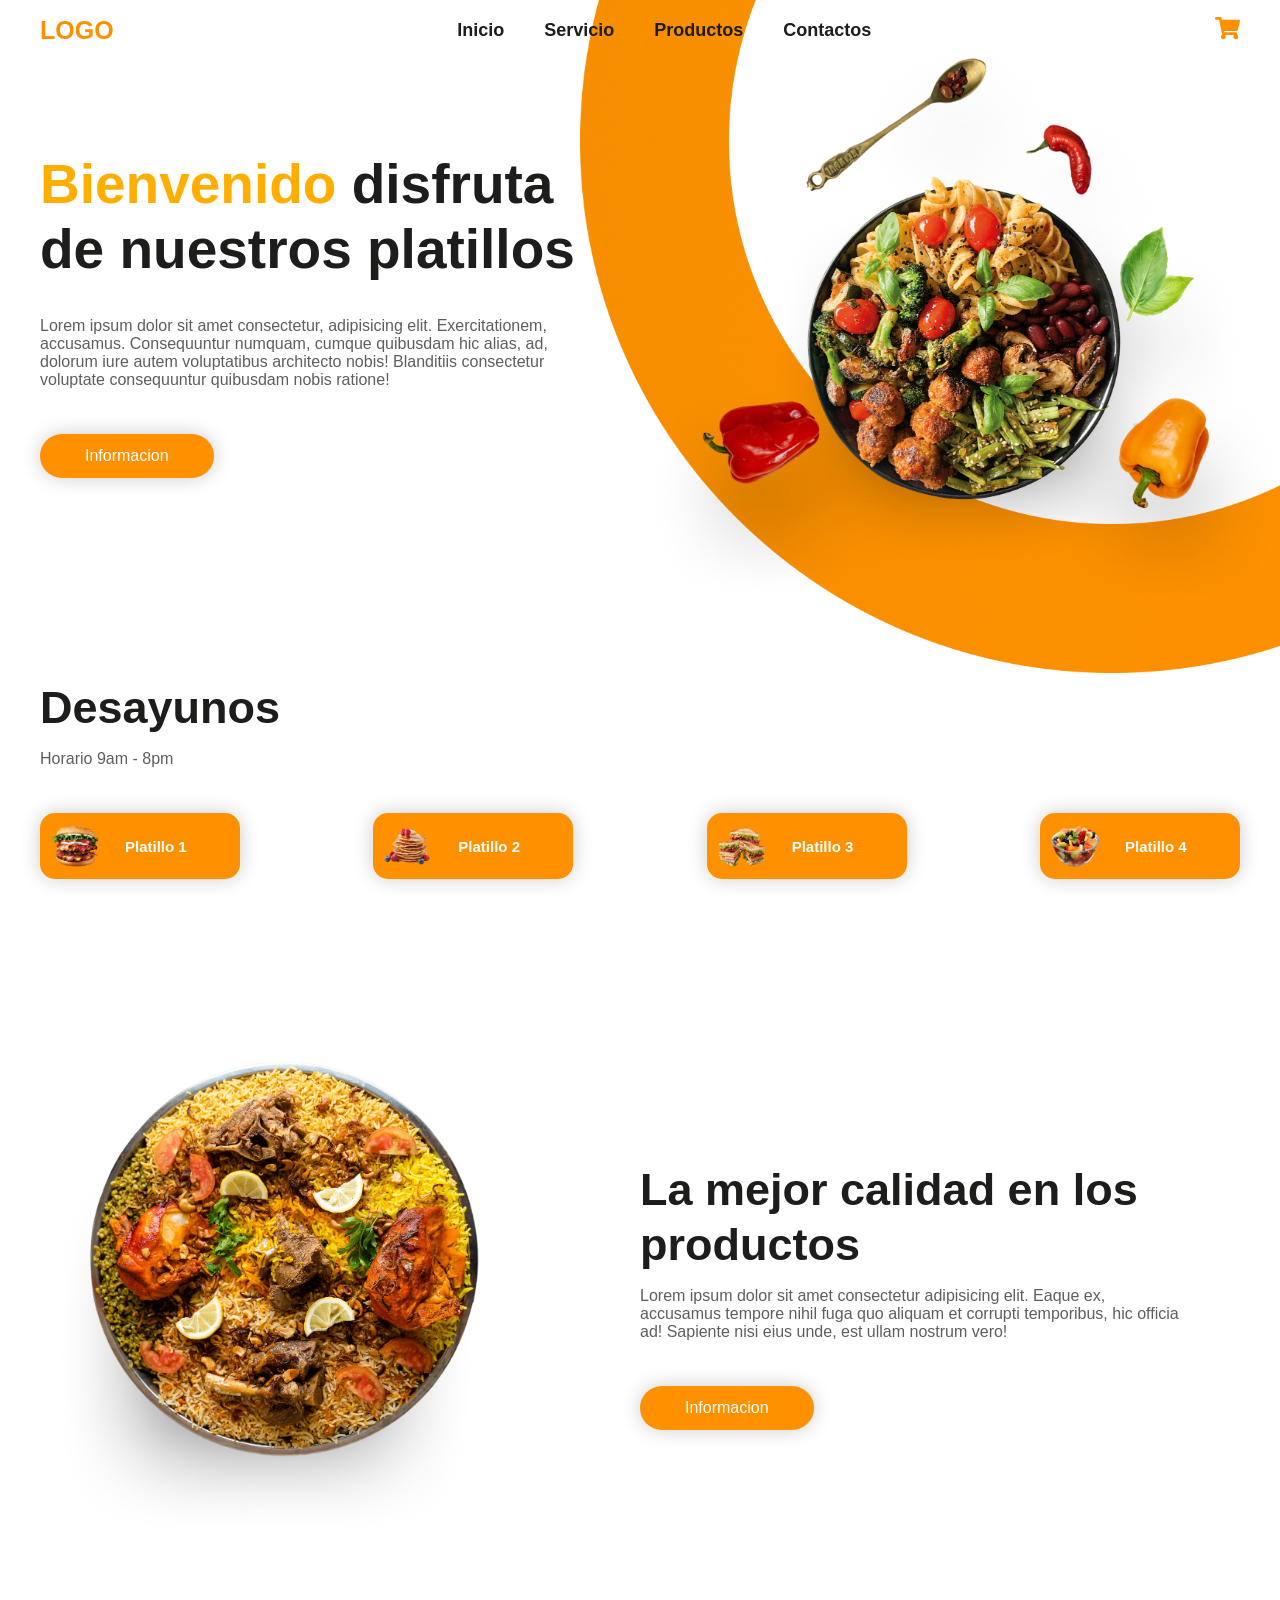
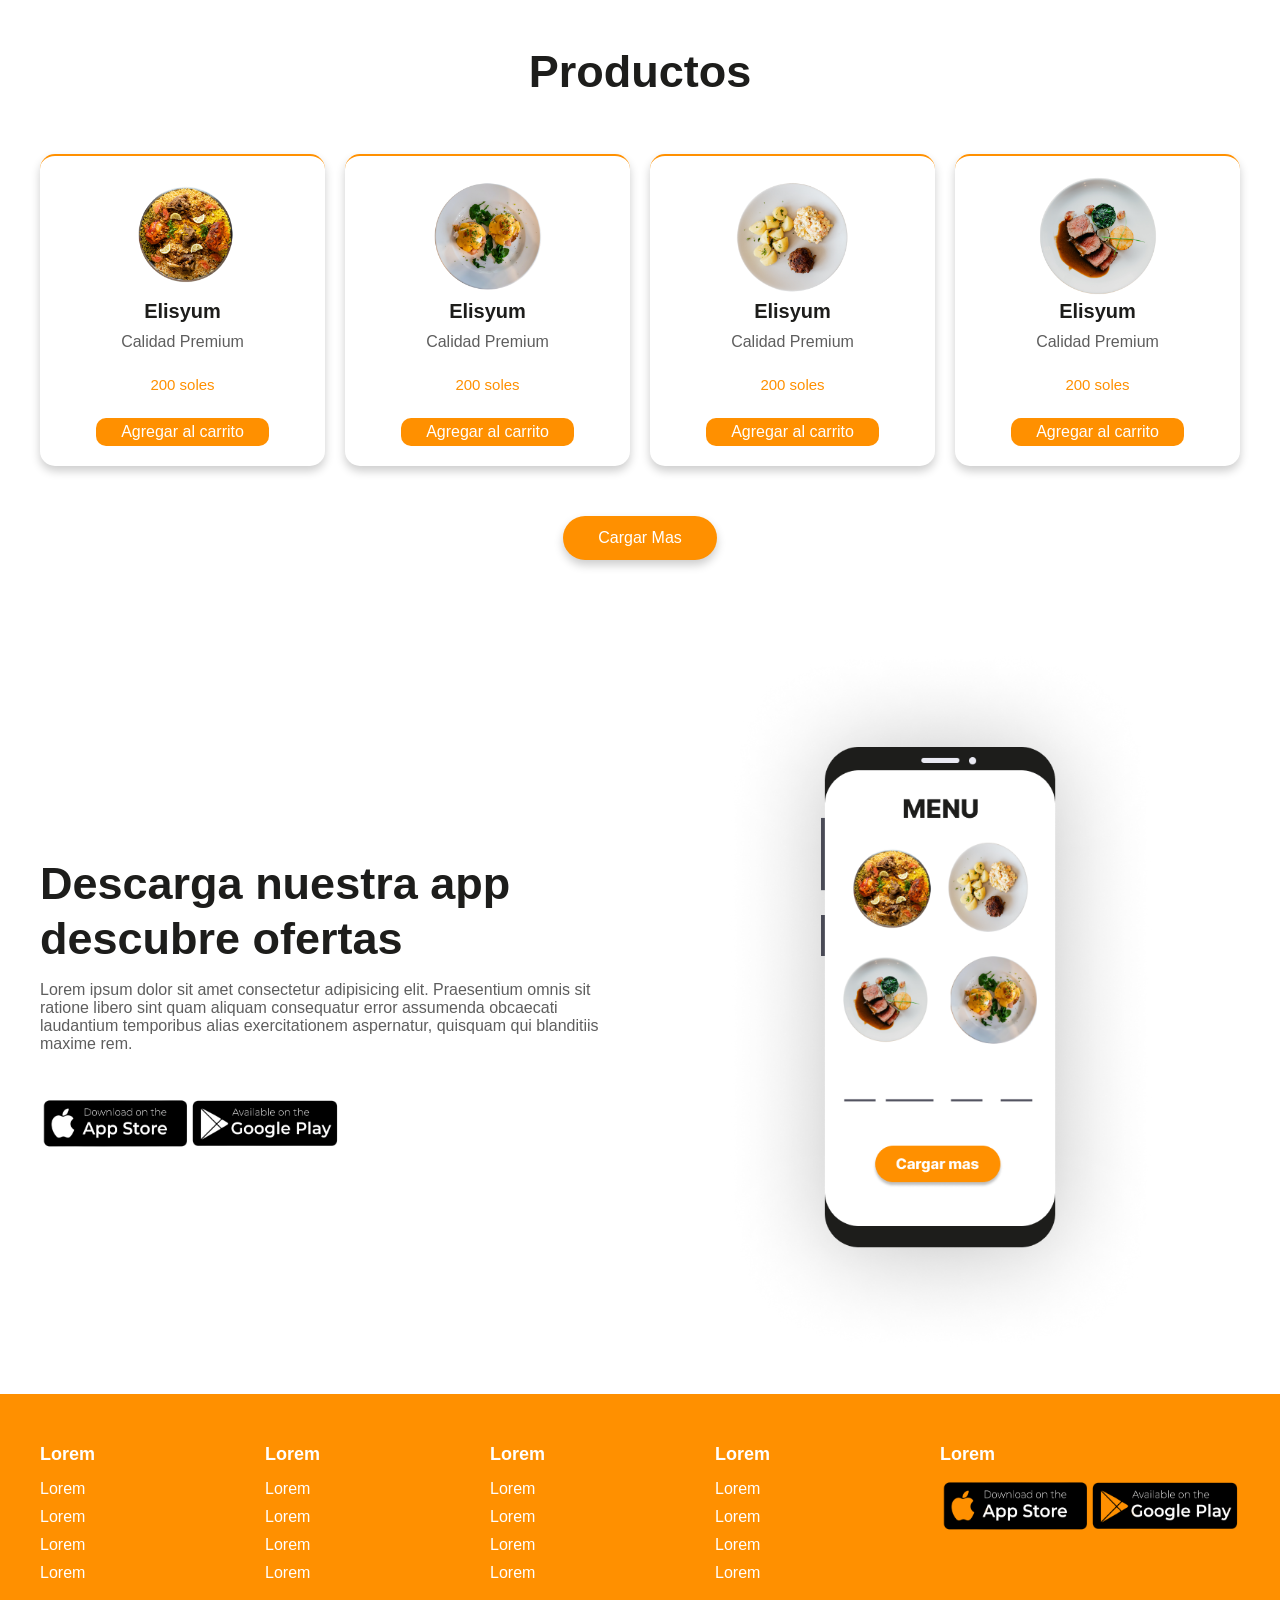
==== index.html @ 444eed8e "Se agrega el proyecto" ====
<!DOCTYPE html>
<html lang="es">
<head>
    <meta charset="UTF-8">
    <meta http-equiv="X-UA-Compatible" content="IE=edge">
    <meta name="viewport" content="width=device-width, initial-scale=1.0">
    <title>Document</title>
    <link rel="stylesheet" href="style.css"> 
</head>
<body>

    <header class="header">

        <img class="bg" src="imagenes/bg.png" alt="">
        <div class="menu container">
            <a href="#" class="logo">Logo</a>
            <input type="checkbox" id="menu">
            <label for="menu">
                <img src="imagenes/menu.png" class="menu-icono" alt="">
            </label>
            <nav class="navbar">
                <ul>
                    <li><a href="#">Inicio</a></li>
                    <li><a href="#">Servicio</a></li>
                    <li><a href="#">Productos</a></li>
                    <li><a href="#">Contactos</a></li>
                </ul>
            </nav>
            <div>
                <ul>
                    <li class="submenu">
                        <img src="imagenes/car.svg" id="img-carrito" alt="carrito">
                        <div id="carrito">
                            <table id="lista-carrito">
                                <thead>
                                    <tr>
                                        <th>Imagen</th>
                                        <th>Nombre</th>
                                        <th>Precio</th>
                                        <th></th>
                                    </tr>
                                </thead>
                                <tbody></tbody>
                            </table>
                            <a href="#" id="vaciar-carrito" class="btn-3">Vaciar Carrito</a>
                        </div>
                    </li>
                </ul>
            </div>

        </div>

        <div class="header-content container">

            <div class="header-txt">
                <h1> <span>Bienvenido</span> disfruta de nuestros platillos </h1>
                <p>
                    Lorem ipsum dolor sit amet consectetur, adipisicing elit. Exercitationem, accusamus. 
                    Consequuntur numquam, cumque quibusdam hic alias, ad, 
                    dolorum iure autem voluptatibus architecto nobis!
                    Blanditiis consectetur voluptate consequuntur 
                    quibusdam nobis ratione!
                </p>
                <a href="#" class="btn-1">Informacion</a>
            </div>
            <div class="header-img">
                <img src="imagenes/pl-1.png" alt="">
            </div>

        </div>

    </header>



    <section class="breakfast container">
        <h2>Desayunos</h2>
        <p>
            Horario 9am - 8pm
        </p>

        <div class="breakfast-content">

            <div class="breakfast-1">
                <img src="imagenes/b1.png" alt="">
                <h3>Platillo 1</h3>
            </div>

            <div class="breakfast-1">
                <img src="imagenes/b2.png" alt="">
                <h3>Platillo 2</h3>
            </div>

            <div class="breakfast-1">
                <img src="imagenes/b3.png" alt="">
                <h3>Platillo 3</h3>
            </div>

            <div class="breakfast-1">
                <img src="imagenes/b4.png" alt="">
                <h3>Platillo 4</h3>
            </div>

        </div>

    </section>

    <section class="info">

        <img src="bg-2" src="imagenes/bg-2.png" alt="">
        <div class="info-content container">

            <div class="info-img">
                <img src="imagenes/breakfast.png" alt="">
            </div>

            <div class="info-txt">
                <h2>La mejor calidad en los productos</h2>
                <p>
                    Lorem ipsum dolor sit amet consectetur adipisicing elit. Eaque ex, accusamus tempore nihil fuga quo
                    aliquam et corrupti temporibus, hic officia ad! Sapiente nisi eius unde, est ullam nostrum vero!
                </p>
                <a href="#" class="btn-1">Informacion</a>
            </div>
        </div>

    </section>

    <main class="products container">

        <h2>Productos</h2>

        <div class="box-container" id="lista-1">

            <div class="box">
                <img src="imagenes/pla1.png" alt="">
                <div class="product-txt">
                    <h3>Elisyum</h3>
                    <p>Calidad Premium</p>
                    <p class="precio">200 soles</p>
                    <a href="#" class="agregar-carrito btn-3" data-id="1">Agregar al carrito</a>
                </div>
            </div>

            <div class="box">
                <img src="imagenes/pla2.png" alt="">
                <div class="product-txt">
                    <h3>Elisyum</h3>
                    <p>Calidad Premium</p>
                    <p class="precio">200 soles</p>
                    <a href="#" class="agregar-carrito btn-3" data-id="2">Agregar al carrito</a>
                </div>
            </div>

            <div class="box">
                <img src="imagenes/pla3.png" alt="">
                <div class="product-txt">
                    <h3>Elisyum</h3>
                    <p>Calidad Premium</p>
                    <p class="precio">200 soles</p>
                    <a href="#" class="agregar-carrito btn-3" data-id="3">Agregar al carrito</a>
                </div>
            </div>

            <div class="box">
                <img src="imagenes/pla4.png" alt="">
                <div class="product-txt">
                    <h3>Elisyum</h3>
                    <p>Calidad Premium</p>
                    <p class="precio">200 soles</p>
                    <a href="#" class="agregar-carrito btn-3" data-id="4">Agregar al carrito</a>
                </div>
            </div>

            <div class="box">
                <img src="imagenes/pla1.png" alt="">
                <div class="product-txt">
                    <h3>Elisyum</h3>
                    <p>Calidad Premium</p>
                    <p class="precio">200 soles</p>
                    <a href="#" class="agregar-carrito btn-3" data-id="5">Agregar al carrito</a>
                </div>
            </div>

            <div class="box">
                <img src="imagenes/pla2.png" alt="">
                <div class="product-txt">
                    <h3>Elisyum</h3>
                    <p>Calidad Premium</p>
                    <p class="precio">200 soles</p>
                    <a href="#" class="agregar-carrito btn-3" data-id="6">Agregar al carrito</a>
                </div>
            </div>

            <div class="box">
                <img src="imagenes/pla3.png" alt="">
                <div class="product-txt">
                    <h3>Elisyum</h3>
                    <p>Calidad Premium</p>
                    <p class="precio">200 soles</p>
                    <a href="#" class="agregar-carrito btn-3" data-id="7">Agregar al carrito</a>
                </div>
            </div>

            <div class="box">
                <img src="imagenes/pla4.png" alt="">
                <div class="product-txt">
                    <h3>Elisyum</h3>
                    <p>Calidad Premium</p>
                    <p class="precio">200 soles</p>
                    <a href="#" class="agregar-carrito btn-3" data-id="8">Agregar al carrito</a>
                </div>
            </div>

        </div>

        <div class="btn-2" id="load-more">Cargar Mas </div>

    </main>


    <section class="app container">
        <div class="app-txt">

            <h2>Descarga nuestra app descubre ofertas</h2>
            <p>
                Lorem ipsum dolor sit amet consectetur adipisicing elit. Praesentium omnis sit ratione libero sint quam
                aliquam consequatur error assumenda obcaecati laudantium temporibus alias exercitationem aspernatur,
                quisquam qui blanditiis maxime rem.
            </p>
            <div class="descarga">
                <img src="imagenes/store1.png" alt="">
                <img src="imagenes/store2.png" alt="">
            </div>

        </div>

        <div class="app-img">
            <img src="imagenes/app.png" alt="">
        </div>

    </section>


    <footer class="footer">

        <div class="footer-content container">

            <div class="link">

                <h3>Lorem</h3>

                <ul>
                    <li><a href="#">Lorem</a></li>
                    <li><a href="#">Lorem</a></li>
                    <li><a href="#">Lorem</a></li>
                    <li><a href="#">Lorem</a></li>
                </ul>

            </div>

            <div class="link">

                <h3>Lorem</h3>

                <ul>
                    <li><a href="#">Lorem</a></li>
                    <li><a href="#">Lorem</a></li>
                    <li><a href="#">Lorem</a></li>
                    <li><a href="#">Lorem</a></li>
                </ul>

            </div>

            <div class="link">

                <h3>Lorem</h3>

                <ul>
                    <li><a href="#">Lorem</a></li>
                    <li><a href="#">Lorem</a></li>
                    <li><a href="#">Lorem</a></li>
                    <li><a href="#">Lorem</a></li>
                </ul>

            </div>

            <div class="link">

                <h3>Lorem</h3>

                <ul>
                    <li><a href="#">Lorem</a></li>
                    <li><a href="#">Lorem</a></li>
                    <li><a href="#">Lorem</a></li>
                    <li><a href="#">Lorem</a></li>
                </ul>

            </div>

            <div class="link">

                <h3>Lorem</h3>

                <div class="descarga">
                    <img src="imagenes/store1.png" alt="">
                    <img src="imagenes/store2.png" alt="">
                </div>

            </div>

        </div>

    </footer>




    <script src="script.js"></script>
</body>
</html>
---- style.css ----
@import url('https://fonts.googleapis.com/css2?family=Montserrat:ital,wght@0,100..900;1,100..900&display=swap');

* {
    margin: 0;
    padding: 0;
    box-sizing: border-box;
    text-decoration: none;
    list-style: none;
}

body {
    font-family: 'Poppins' , sans-serif;
}

.container {
    max-width: 1200px;
    margin: 0 auto;
}

.header {

    display: flex;
    align-items: center;
    min-height: 70vh;
    position: relative;

}

.menu {
    position: absolute;
    top: 0;
    left: 0;
    right: 0;
    display: flex;
    align-items: center;
    justify-content: space-between;
    z-index: 1000;
}


.logo {
    font-size: 25px;
    color: #FF9000;
    text-transform: uppercase;
    font-weight: 800;
}

.menu .navbar ul li {
    position: relative;
    float: left;
}

.menu .navbar ul li a {
    font-size: 18px;
    padding: 20px;
    font-weight: 600;
    color: #1d1d1b;
    display: block;
}

.menu .navbar ul li a:hover {
    color:#7c7c7c;
}

#menu {
    display: none;
}

.menu-icono {
    width: 25px;
}

.menu label {
    cursor: pointer;
    display: none;
}

.submenu {
    position: relative;
}

.submenu #carrito {
    display: none;
}

.submenu:hover #carrito {
    display: block;
    position: absolute;
    right: 0;
    backdrop-filter: blur(10px);
    top: 100%;
    z-index: 1;
    background-color: #77777797;
    padding: 20px;
    min-width: 400px;
    box-shadow: 0 0 20px rgba(0, 0, 0, 0.2);
}

table {
    width: 100%;
}

th, td {
    color: #FFFFFF;
}

.borrar {
    background-color: #FF9000;
    border-radius: 50%;
    padding: 5px 10px;
    text-decoration: none;
    color: #FFFFFF;
    font-weight: 800;
}

.bg {
    position: absolute;
    width: 700px;
    top: 0;
    right: 0;
    z-index: -1;
}


.header-content {
    display: flex;
    align-items: center;
}

.header-txt {
    width: 50%;
    margin-right: 50px;
}

.header-txt h1 {
    font-size: 55px;
    line-height: 65px;
    color: #1d1d1b;
    margin-bottom: 35px;
}

.header-txt p {
    font-size: 16px;
    color: #5e5e5e;
    margin-bottom: 45px;
}

.header-txt span {
    color:#FFAE00;
}

.btn-1 {
    display:inline-block;
    padding: 13px 45px;
    border-radius: 25px;
    background-color: #FF9000;
    font-size: 16px;
    color: #FFFFFF;
    text-transform: capitalize;
    box-shadow: 0 0 20px rgba(0, 0, 0, 0.2);
}

.btn-1:hover {
    background-color: #EF8700;
}

.header-img {
    width: 50%;
    text-align: right;
}

.header-img img {
    width: 650px;
}

.breakfast {
    padding: 50px 0;
}

h2 {
    font-size: 45px;
    line-height: 55px;
    color:#1d1d1b;
    margin-bottom: 15px;
}

p {
    font-size: 16px;
    color: #5e5e5e;
    margin-bottom: 45px; 
}

.breakfast-content {
    display: flex;
    justify-content: space-between;
}

.breakfast-1 {
    display: flex;
    align-items: center;
    background-color: #FF9000;
    padding: 10px;
    border-radius: 15px;
    width: 200px;
    box-shadow: 0 0 20px rgba(0, 0, 0, 0.2) ;
}

.breakfast-1 h3 {
    font-size: 15px;
    color: #FFFFFF;
    font-weight: 600;
}

.breakfast-1 img {
    width: 50px;
    margin-right: 25px;
}

.info {
    padding: 100px;
    position: relative;
}

.bg-2 {
    position: absolute;
    width: 300px;
    z-index: -1;
    top: 50px;
}

.info-content {
    display: flex;
    align-items: center;
}

.info-img {
    width: 50%;
    text-align: left;
}

.info-img img {
    width: 450px;
    margin-left: -50px;
}

.info-txt {
    width: 50%;
}

.products {
    padding: 0 0 50px 0;
    text-align: center;

}


.box-container {
    margin-top: 55px;
    display: grid;
    grid-template-columns: repeat(auto-fit, minmax(250px, 1fr));
    gap: 20px;
}

.box {
    border-top: 2px solid #FF9000;
    padding: 20px;
    border-radius: 15px;
    z-index: 1000;
    box-shadow: 0 5px 10px rgba(0, 0, 0, 0.2);
    display: none;
}

.box:nth-child(1),
.box:nth-child(2),
.box:nth-child(3),
.box:nth-child(4) {
    display: inline-block;
}

.box img {
    width: 120px;
}

.product-txt h3 {
    font-size: 20px;
    color: #1D1D1B;
    margin-bottom: 10px;
}

.product-txt p {
    margin-bottom: 25px;
}

.precio {
    font-size: 15px;
    color: #FF9000;
}

.btn-2 {
    background-color: #FF9000;
    margin-top: 50px;
    display: inline-block;
    padding: 13px 35px;
    border-radius: 25px;
    color: #FFFFFF;
    font-size: 16px;
    cursor: pointer;
    box-shadow: 0 5px 10px rgba(0, 0, 0, 0.2);
}

.btn-2:hover {
    background-color: #EF8700;
}

.btn-3 {
    display: inline-block;
    padding: 5px 25px;
    background-color: #FF9000;
    color: #FFFFFF;
    border-radius: 10px;
}

.btn-3:hover {
    background-color: #EF8700;
}


.app {
    padding: 30px 0;
    display: flex;
    align-items: center;
}

.app-txt {
    width: 50%;
}

.descarga {
    display: flex;
}

.descarga img {
    width: 150px;
}

.app-img {
    width: 50%;
    text-align: center;
}

.app-img img {
    width: 450px;
}

.footer {
    padding: 50px 0;
    background-color: #FF9000;
}

.footer-content {
    display: flex;
    justify-content: space-between;
}

.link h3 {
    font-size: 18px;
    margin-bottom: 15px;
    color: #FFFFFF;
}

.link a {
    color: #FFFFFF;
    font-size: 16px;
    display: block;
    margin-bottom: 10px;
}

@media (max-width:991px) {

    .menu {
        padding: 20px;
    }

    .menu label {
        display: initial;
    }

    .menu .navbar {
        position: absolute;
        top: 100%;
        left: 0;
        right: 0;
        background-color: #FF9000;
        display: none;
    }


    .menu .navbar ul li {
        width: 100%;
    }


    .menu .navbar ul li a:hover {
        color: #FFFFFF;

    }

    .logo {
        display: none;
    }

    #menu:checked ~ .navbar {
        display: initial;
    }

    .submenu:hover #carrito {
        width: 100%;
    }


    .bg {
        display: none;
    }

    .header-content {
        padding: 100px 30px 30px 30px;
        flex-direction: column;
    }

    .header-txt {
        text-align: center;
        width: 100%;
        margin: 0 0 25px 0;

    }

    .header-txt h1 {
        font-size: 45px;
        line-height: 55px;
        margin-bottom: 20px;
    }

    .header-txt p {
        margin-bottom: 20px;
    }

    .header-img {
        width: 100%;
        text-align: center;
    }

    .header-img img {
        width: 300px;
    }


    .breakfast {
        padding: 30px;
    }


    .breakfast-content {
        flex-direction: column;
        align-items: center;
    }

    .breakfast-1 {
        justify-content: space-between;
        padding: 10px 55px;
        width: 100%;
        margin-bottom: 25px;
    }


    .info {
        padding: 30px;
    }

    .bg-2 {
        display: none;
    }

    .info-content {
        flex-direction: column;
    }

    .info-img {
        width: 100%;
        text-align: center;
    }

    .info-img img{
        width: 250px;
        margin-left: 0;
    }

    .info-txt {
        width: 100%;
        text-align: center;
    }


    .products {
        padding: 30px;
    }

    .box-container {
        margin-top: 25px;
    }

    .app {
        flex-direction: column;
        padding: 30px;
    }

    .app-txt {
        width: 100%;
        text-align: center;
    }

    .descarga {
        flex-direction: column;
        align-items: center;
    }

    .app-img {
        width: 100%;
        text-align: center;
    }

    .app-img img {
        width: 300px;
    }

    .footer {
        padding: 30px;
    }

    .footer-content {
        flex-direction: column;
        align-items: center;
        text-align: center;
    }






}
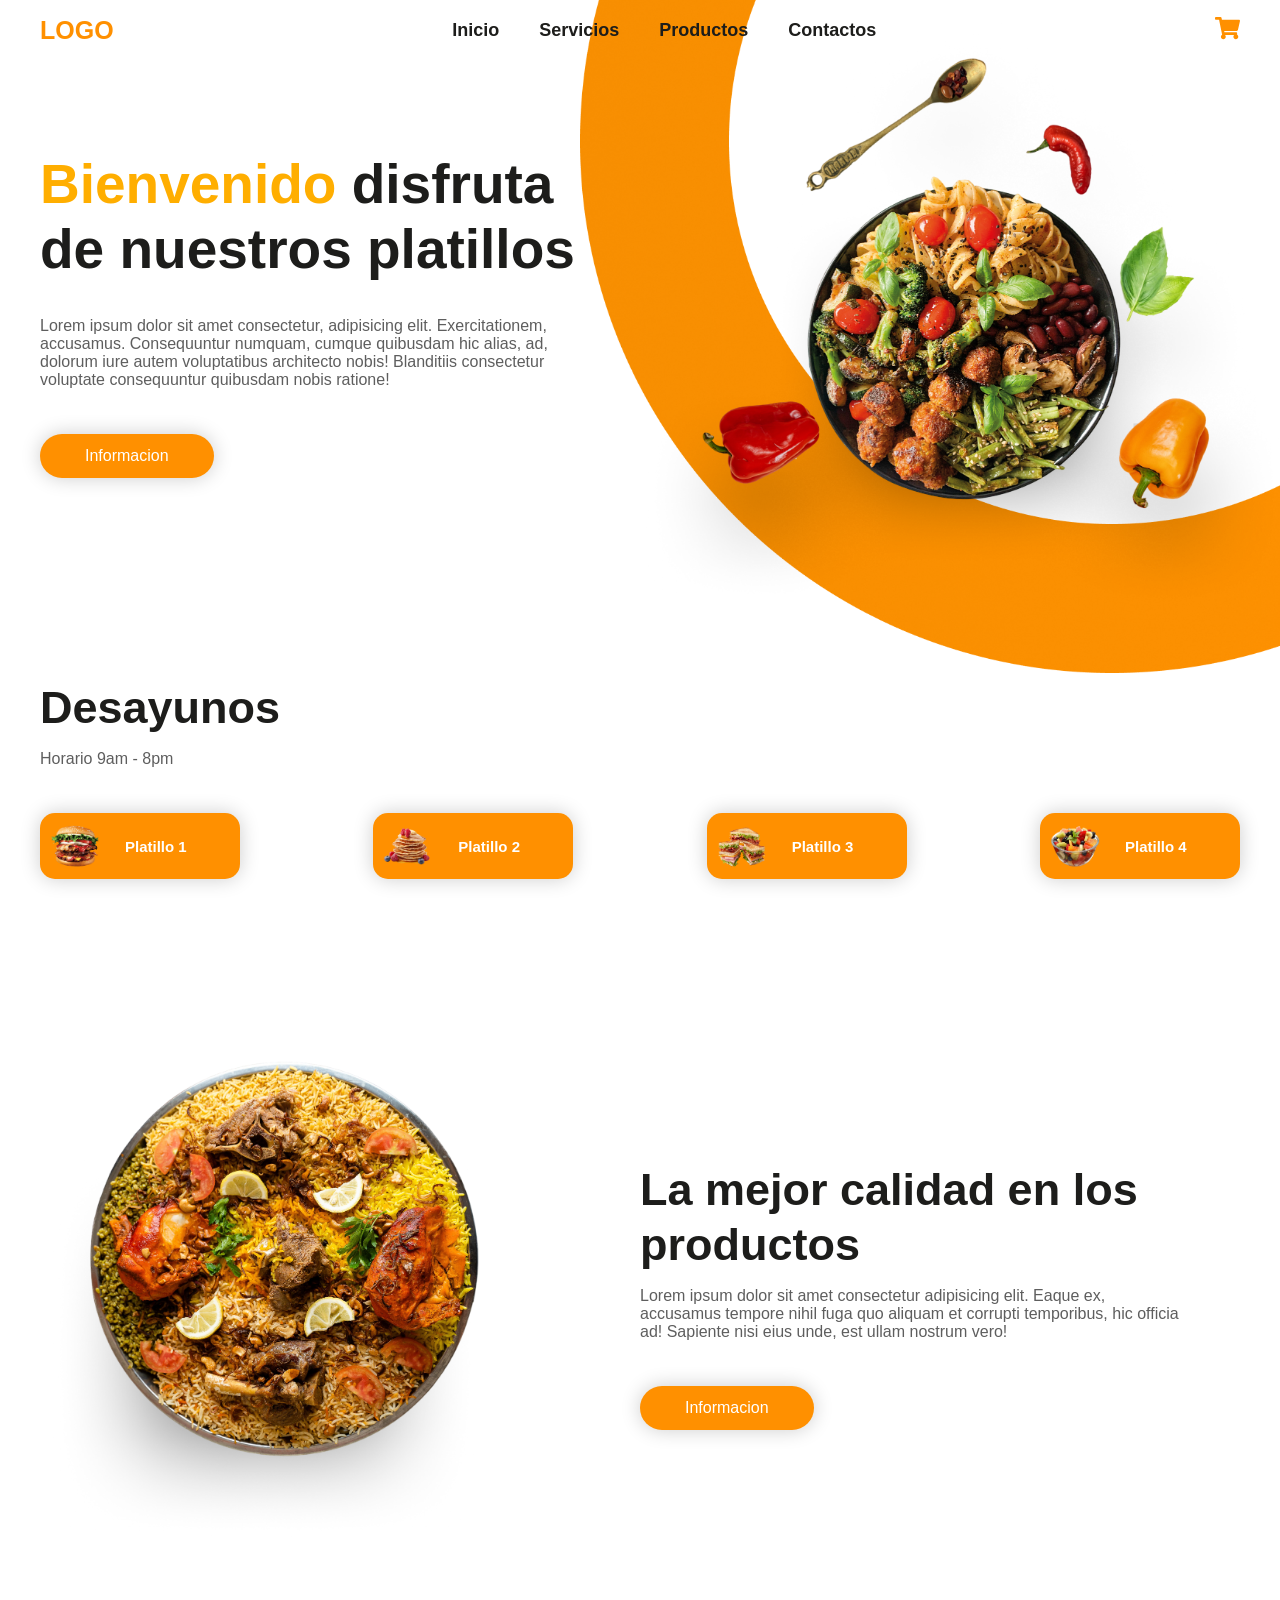
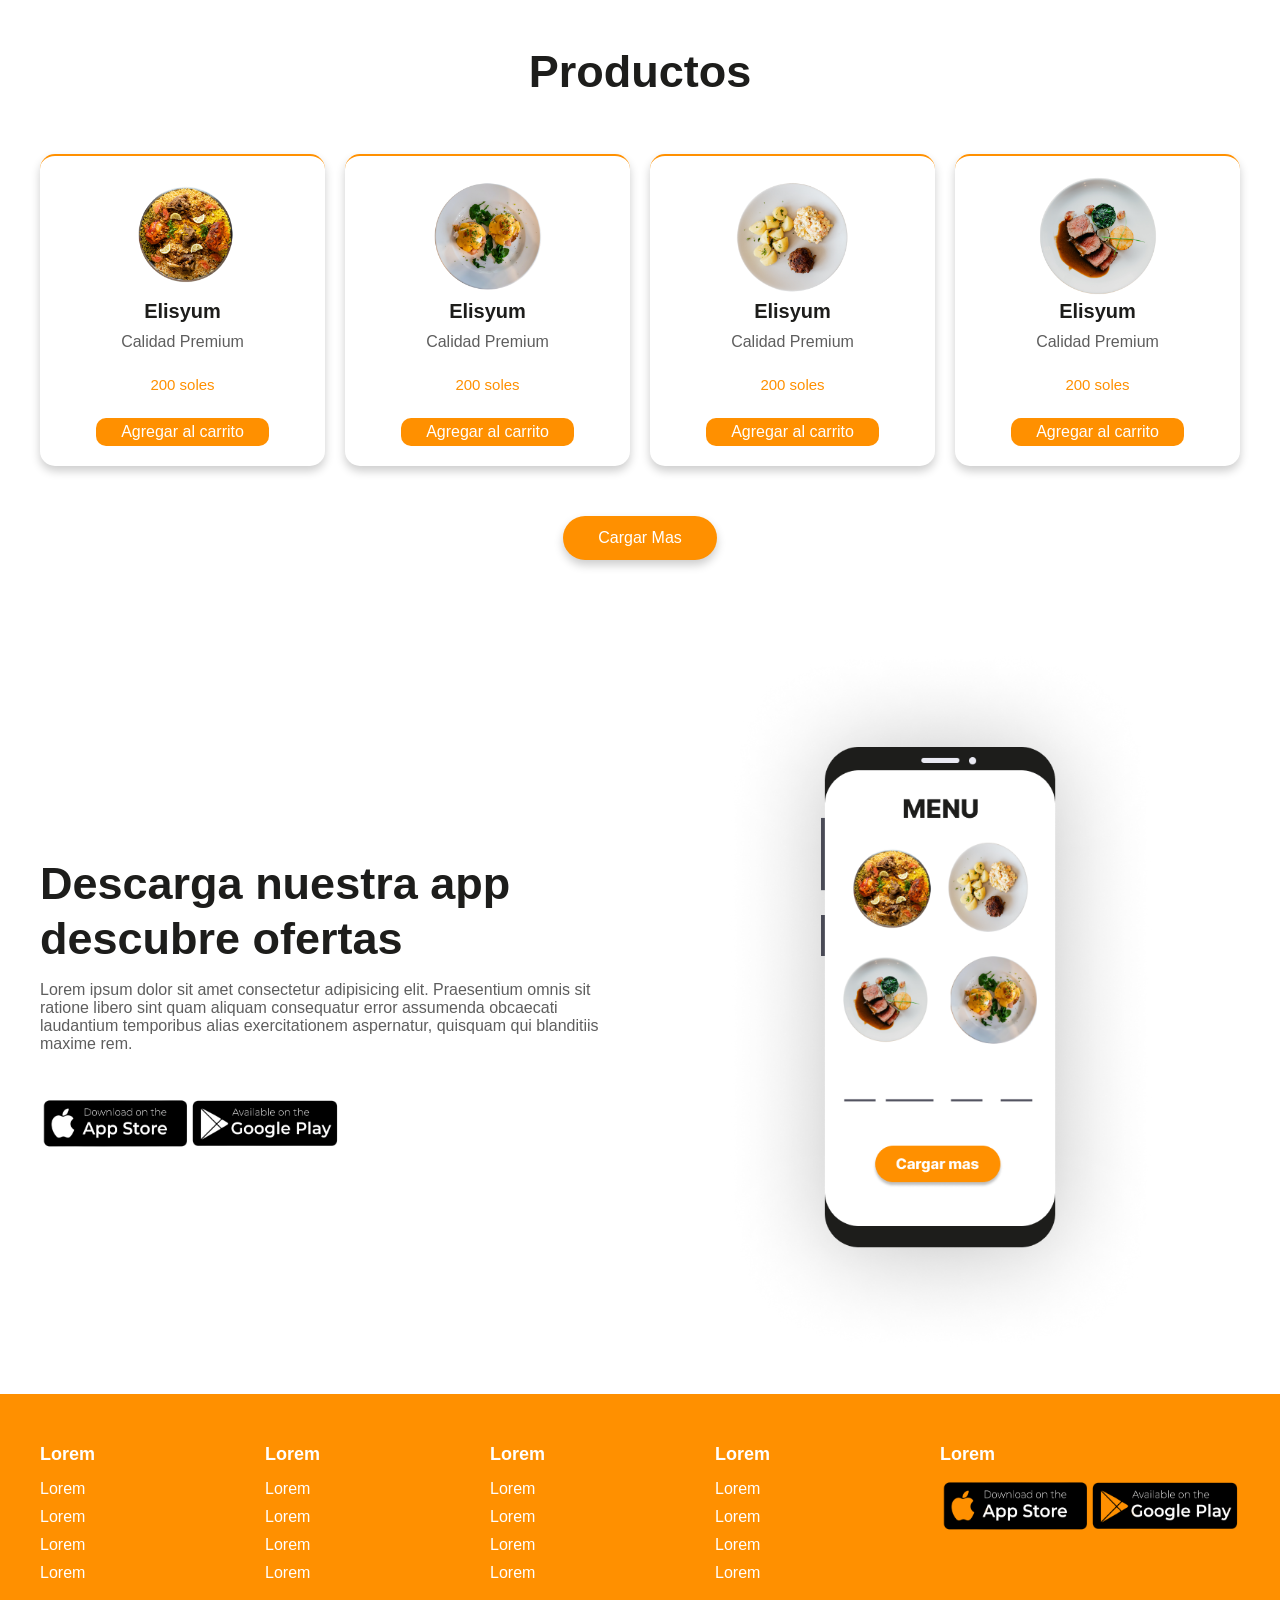
==== commit 79c97d6a: "Se agrega el mensaje en el main" ====
--- a/index.html
+++ b/index.html
@@ -21,7 +21,7 @@
             <nav class="navbar">
                 <ul>
                     <li><a href="#">Inicio</a></li>
-                    <li><a href="#">Servicio</a></li>
+                    <li><a href="#">Servicios</a></li>
                     <li><a href="#">Productos</a></li>
                     <li><a href="#">Contactos</a></li>
                 </ul>
@@ -34,7 +34,7 @@
                             <table id="lista-carrito">
                                 <thead>
                                     <tr>
-                                        <th>Imagen</th>
+                                        <th>Imagenes</th>
                                         <th>Nombre</th>
                                         <th>Precio</th>
                                         <th></th>
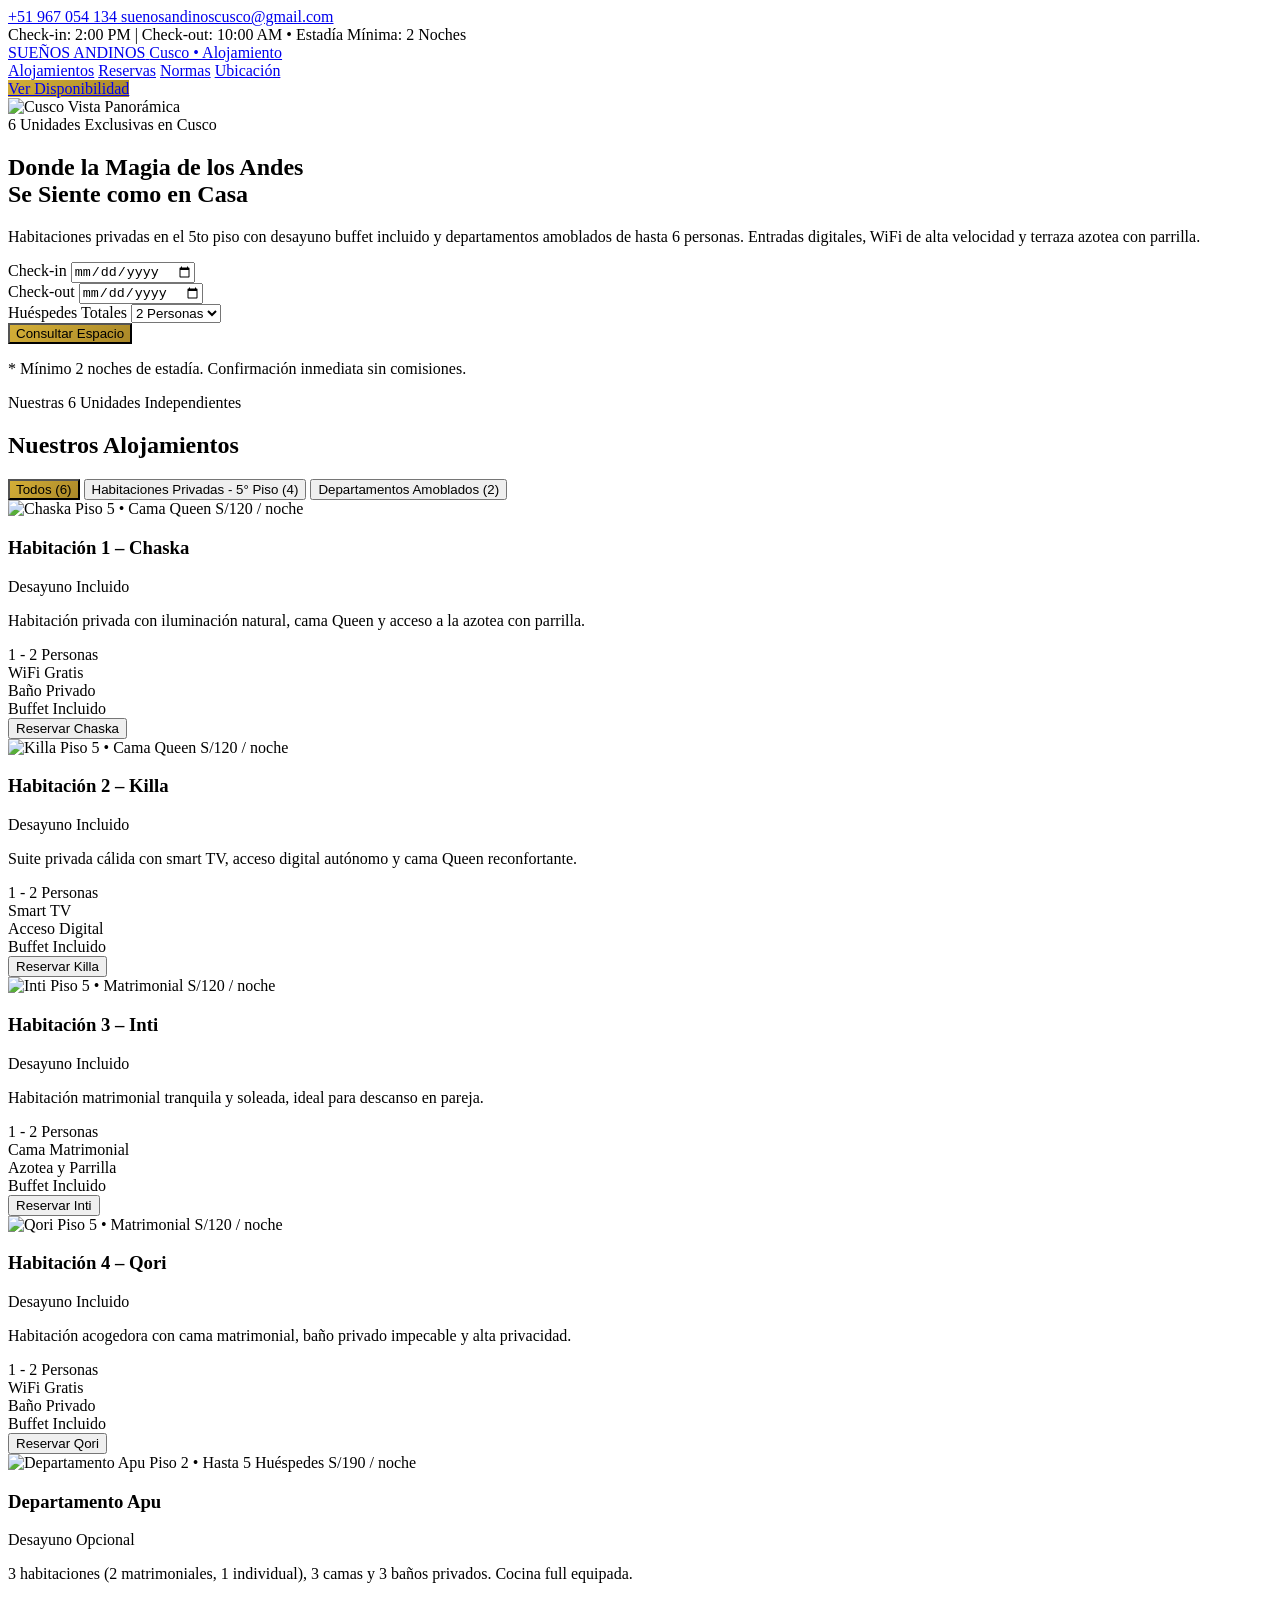
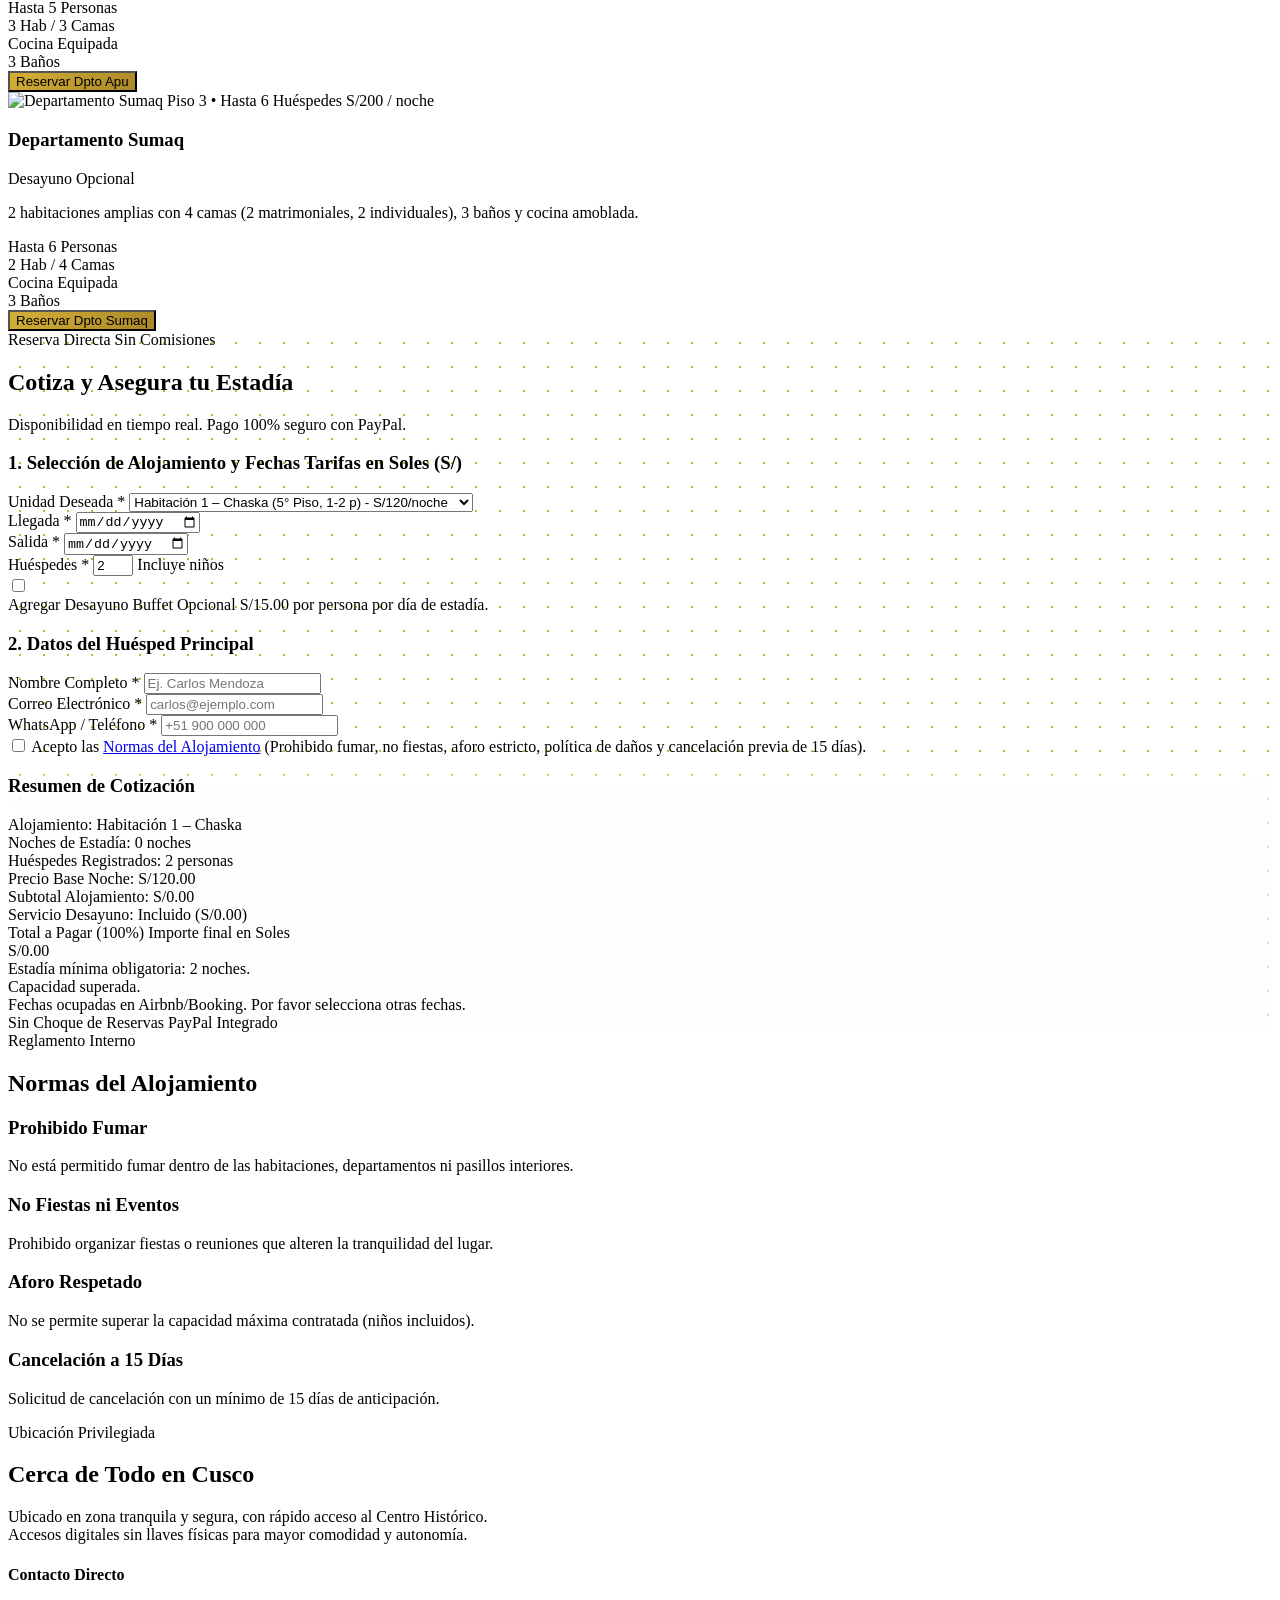
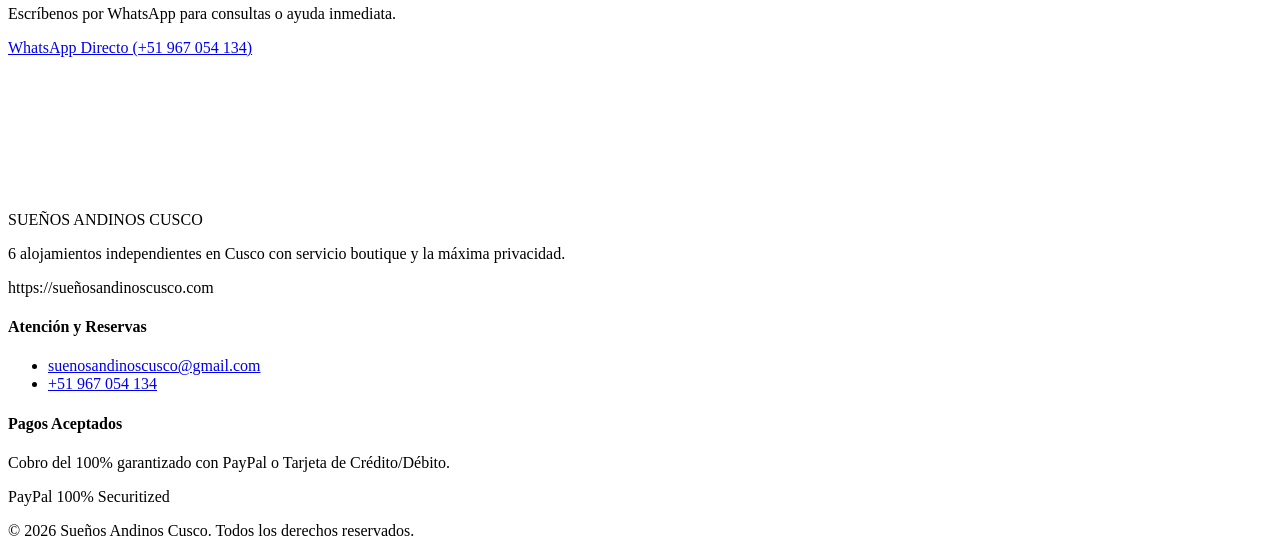
==== commit 551a101b: "Sincronizacion automatica con Airbnb" ====
--- a/index.html
+++ b/index.html
@@ -1,321 +1,924 @@
 <!DOCTYPE html>
-<html lang="es">
+<html lang="es" class="scroll-smooth">
 <head>
     <meta charset="UTF-8">
-    <meta http-equiv="X-UA-Compatible" content="IE=edge">
     <meta name="viewport" content="width=device-width, initial-scale=1.0">
-    <title>Document</title>
-    <link rel="stylesheet" href="style.css"> 
+    <title>Sueños Andinos Cusco – Alojamiento en los Andes | Sitio Oficial</title>
+    <!-- Tailwind CSS -->
+    <script src="https://cdn.tailwindcss.com"></script>
+    <!-- Lucide Icons -->
+    <script src="https://unpkg.com/lucide@latest"></script>
+    <!-- Google Fonts -->
+    <link rel="preconnect" href="https://fonts.googleapis.com">
+    <link rel="preconnect" href="https://fonts.gstatic.com" crossorigin>
+    <link href="https://fonts.googleapis.com/css2?family=Playfair+Display:ital,wght@0,400..900;1,400..900&family=Plus+Jakarta+Sans:wght@300;400;500;600;700&display=swap" rel="stylesheet">
+
+    <!-- SDK OFICIAL DE PAYPAL (CON TU CLIENT ID) -->
+    <script src="https://www.paypal.com/sdk/js?client-id=AQdTSY0JfULxKCi53oOFAcWp2lEWBxZ2C-3-8m4S_aX4j1j9m&currency=USD"></script>
+
+    <script>
+        tailwind.config = {
+            theme: {
+                extend: {
+                    colors: {
+                        inca: {
+                            gold: '#D4AF37',
+                            darkGold: '#AA8828',
+                            earth: '#2C1D11',
+                            cream: '#FAF7F2',
+                            sand: '#F2EBDC',
+                            dark: '#1C1917',
+                        }
+                    },
+                    fontFamily: {
+                        serif: ['Playfair Display', 'serif'],
+                        sans: ['Plus Jakarta Sans', 'sans-serif'],
+                    }
+                }
+            }
+        }
+    </script>
+    <style>
+        .backdrop-blur-md { backdrop-filter: blur(12px); }
+        .bg-pattern {
+            background-image: radial-gradient(#D4AF37 0.75px, transparent 0.75px);
+            background-size: 24px 24px;
+        }
+        .gold-gradient {
+            background: linear-gradient(135deg, #D4AF37 0%, #AA8828 100%);
+        }
+    </style>
 </head>
-<body>
-
-    <header class="header">
-
-        <img class="bg" src="imagenes/bg.png" alt="">
-        <div class="menu container">
-            <a href="#" class="logo">Logo</a>
-            <input type="checkbox" id="menu">
-            <label for="menu">
-                <img src="imagenes/menu.png" class="menu-icono" alt="">
-            </label>
-            <nav class="navbar">
-                <ul>
-                    <li><a href="#">Inicio</a></li>
-                    <li><a href="#">Servicios</a></li>
-                    <li><a href="#">Productos</a></li>
-                    <li><a href="#">Contactos</a></li>
-                </ul>
-            </nav>
+<body class="bg-inca-cream text-inca-dark font-sans selection:bg-inca-gold selection:text-white antialiased">
+
+    <!-- BARRA SUPERIOR -->
+    <div class="bg-inca-earth text-inca-sand text-xs py-2.5 px-4 border-b border-inca-gold/30">
+        <div class="max-w-7xl mx-auto flex flex-col md:flex-row justify-between items-center gap-2">
+            <div class="flex items-center gap-6">
+                <a href="https://wa.me/51967054134" target="_blank" class="flex items-center gap-1.5 hover:text-inca-gold transition">
+                    <i data-lucide="phone" class="w-3.5 h-3.5 text-inca-gold"></i>
+                    <span class="font-medium">+51 967 054 134</span>
+                </a>
+                <a href="mailto:suenosandinoscusco@gmail.com" class="flex items-center gap-1.5 hover:text-inca-gold transition">
+                    <i data-lucide="mail" class="w-3.5 h-3.5 text-inca-gold"></i>
+                    <span>suenosandinoscusco@gmail.com</span>
+                </a>
+            </div>
+            <div class="flex items-center gap-4">
+                <span class="flex items-center gap-1">
+                    <i data-lucide="clock" class="w-3.5 h-3.5 text-inca-gold"></i> Check-in: 2:00 PM | Check-out: 10:00 AM
+                </span>
+                <span class="hidden md:inline text-inca-gold">•</span>
+                <span class="font-semibold text-inca-gold">Estadía Mínima: 2 Noches</span>
+            </div>
+        </div>
+    </div>
+
+    <!-- NAVBAR -->
+    <nav class="sticky top-0 z-40 bg-inca-dark/95 backdrop-blur-md text-white border-b border-inca-gold/20 shadow-2xl">
+        <div class="max-w-7xl mx-auto px-4 sm:px-6 lg:px-8 h-20 flex items-center justify-between">
+            <a href="#" class="flex items-center gap-3">
+                <div class="w-10 h-10 rounded-full bg-inca-gold/10 border border-inca-gold flex items-center justify-center shadow-inner">
+                    <i data-lucide="mountain" class="w-6 h-6 text-inca-gold"></i>
+                </div>
+                <div>
+                    <span class="font-serif text-xl sm:text-2xl font-bold tracking-wide text-white block leading-none">SUEÑOS ANDINOS</span>
+                    <span class="text-[10px] tracking-[0.25em] text-inca-gold uppercase font-semibold">Cusco • Alojamiento</span>
+                </div>
+            </a>
+
+            <div class="hidden lg:flex items-center gap-8 font-medium text-sm text-inca-sand">
+                <a href="#alojamientos" class="hover:text-inca-gold transition">Alojamientos</a>
+                <a href="#motor-reservas" class="hover:text-inca-gold transition">Reservas</a>
+                <a href="#normas" class="hover:text-inca-gold transition">Normas</a>
+                <a href="#ubicacion" class="hover:text-inca-gold transition">Ubicación</a>
+            </div>
+
+            <div class="flex items-center gap-3">
+                <a href="#motor-reservas" class="gold-gradient text-inca-dark font-extrabold px-6 py-2.5 rounded-full text-xs uppercase tracking-wider transition hover:brightness-110 shadow-lg flex items-center gap-2">
+                    <i data-lucide="calendar" class="w-4 h-4"></i>
+                    <span>Ver Disponibilidad</span>
+                </a>
+            </div>
+        </div>
+    </nav>
+
+    <!-- HERO SECTION -->
+    <section class="relative min-h-[85vh] flex items-center justify-center bg-inca-dark overflow-hidden py-16">
+        <div class="absolute inset-0 z-0 opacity-40">
+            <img src="https://images.unsplash.com/photo-1526392060635-9d6019884377?auto=format&fit=crop&q=80&w=2000" alt="Cusco Vista Panorámica" class="w-full h-full object-cover">
+        </div>
+        <div class="absolute inset-0 bg-gradient-to-t from-inca-dark via-inca-dark/70 to-transparent"></div>
+
+        <div class="relative z-10 max-w-5xl mx-auto text-center px-4">
+            <span class="inline-flex items-center gap-2 px-4 py-1.5 rounded-full bg-inca-gold/15 border border-inca-gold/40 text-inca-gold text-xs font-semibold uppercase tracking-widest mb-6 backdrop-blur-md">
+                <i data-lucide="sparkles" class="w-3.5 h-3.5"></i> 6 Unidades Exclusivas en Cusco
+            </span>
+
+            <h1 class="font-serif text-4xl sm:text-6xl md:text-7xl font-bold text-white mb-6 leading-tight">
+                Donde la Magia de los Andes <br><span class="text-inca-gold italic font-normal">Se Siente como en Casa</span>
+            </h1>
+
+            <p class="text-base sm:text-xl text-inca-sand/90 max-w-3xl mx-auto mb-10 font-light leading-relaxed">
+                Habitaciones privadas en el 5to piso con desayuno buffet incluido y departamentos amoblados de hasta 6 personas. Entradas digitales, WiFi de alta velocidad y terraza azotea con parrilla.
+            </p>
+
+            <!-- BUSCADOR RÁPIDO EN HERO -->
+            <div class="bg-white/95 backdrop-blur-md p-4 sm:p-6 rounded-3xl shadow-2xl text-inca-dark max-w-4xl mx-auto border border-inca-gold/40">
+                <form id="hero-search-form" class="grid grid-cols-1 sm:grid-cols-2 lg:grid-cols-4 gap-4 items-end text-left">
+                    <div>
+                        <label class="block text-xs font-bold text-inca-earth uppercase tracking-wider mb-1">Check-in</label>
+                        <input type="date" id="hero-checkin" class="w-full p-3 border border-gray-300 rounded-xl text-sm font-medium focus:ring-2 focus:ring-inca-gold outline-none" required>
+                    </div>
+                    <div>
+                        <label class="block text-xs font-bold text-inca-earth uppercase tracking-wider mb-1">Check-out</label>
+                        <input type="date" id="hero-checkout" class="w-full p-3 border border-gray-300 rounded-xl text-sm font-medium focus:ring-2 focus:ring-inca-gold outline-none" required>
+                    </div>
+                    <div>
+                        <label class="block text-xs font-bold text-inca-earth uppercase tracking-wider mb-1">Huéspedes Totales</label>
+                        <select id="hero-guests" class="w-full p-3 border border-gray-300 rounded-xl text-sm font-medium focus:ring-2 focus:ring-inca-gold outline-none">
+                            <option value="1">1 Persona</option>
+                            <option value="2" selected>2 Personas</option>
+                            <option value="3">3 Personas</option>
+                            <option value="4">4 Personas</option>
+                            <option value="5">5 Personas</option>
+                            <option value="6">6 Personas</option>
+                        </select>
+                    </div>
+                    <div>
+                        <button type="submit" class="w-full gold-gradient text-inca-dark font-extrabold p-3.5 rounded-xl text-sm transition flex items-center justify-center gap-2 shadow-lg hover:brightness-105">
+                            <i data-lucide="search" class="w-4 h-4"></i>
+                            <span>Consultar Espacio</span>
+                        </button>
+                    </div>
+                </form>
+                <p class="text-[11px] text-gray-500 mt-2 text-center">* Mínimo 2 noches de estadía. Confirmación inmediata sin comisiones.</p>
+            </div>
+        </div>
+    </section>
+
+    <!-- ALOJAMIENTOS / CATÁLOGO COMPLETO -->
+    <section id="alojamientos" class="py-24 px-4 max-w-7xl mx-auto">
+        <div class="text-center max-w-3xl mx-auto mb-16">
+            <span class="text-xs font-bold uppercase tracking-widest text-inca-gold">Nuestras 6 Unidades Independientes</span>
+            <h2 class="font-serif text-3xl sm:text-5xl font-bold text-inca-dark mt-2">Nuestros Alojamientos</h2>
+            <div class="w-20 h-1 bg-inca-gold mx-auto mt-4 rounded-full"></div>
+        </div>
+
+        <div class="flex justify-center gap-3 mb-12 flex-wrap">
+            <button onclick="filterRooms('all')" class="room-filter-btn active gold-gradient text-inca-dark font-bold px-6 py-2.5 rounded-full text-xs uppercase tracking-wider shadow-md">Todos (6)</button>
+            <button onclick="filterRooms('habitacion')" class="room-filter-btn bg-white text-inca-dark hover:bg-inca-sand font-semibold px-6 py-2.5 rounded-full text-xs uppercase tracking-wider border border-gray-200">Habitaciones Privadas - 5° Piso (4)</button>
+            <button onclick="filterRooms('departamento')" class="room-filter-btn bg-white text-inca-dark hover:bg-inca-sand font-semibold px-6 py-2.5 rounded-full text-xs uppercase tracking-wider border border-gray-200">Departamentos Amoblados (2)</button>
+        </div>
+
+        <div class="grid grid-cols-1 md:grid-cols-2 lg:grid-cols-3 gap-8" id="rooms-grid">
+
+            <!-- Habitación 1: Chaska -->
+            <div class="room-card habitacion bg-white rounded-3xl overflow-hidden shadow-xl border border-gray-100 flex flex-col hover:shadow-2xl transition duration-300">
+                <div class="relative h-64 overflow-hidden">
+                    <img src="https://images.unsplash.com/photo-1590490360182-c33d57733427?auto=format&fit=crop&q=80&w=800" alt="Chaska" class="w-full h-full object-cover">
+                    <span class="absolute top-4 left-4 bg-inca-dark/90 backdrop-blur-md text-inca-gold text-xs font-bold px-3 py-1 rounded-full border border-inca-gold/30">Piso 5 • Cama Queen</span>
+                    <span class="absolute bottom-4 right-4 bg-inca-gold text-inca-dark font-extrabold px-3.5 py-1.5 rounded-xl text-sm shadow-md">S/120 <span class="text-xs font-normal">/ noche</span></span>
+                </div>
+                <div class="p-6 flex-1 flex flex-col justify-between">
+                    <div>
+                        <div class="flex justify-between items-start mb-2">
+                            <h3 class="font-serif text-2xl font-bold text-inca-dark">Habitación 1 – Chaska</h3>
+                            <span class="text-[10px] font-bold text-green-800 bg-green-100 px-2.5 py-1 rounded-md">Desayuno Incluido</span>
+                        </div>
+                        <p class="text-gray-600 text-xs mb-4 leading-relaxed">Habitación privada con iluminación natural, cama Queen y acceso a la azotea con parrilla.</p>
+                        <div class="grid grid-cols-2 gap-2 text-xs text-gray-700 mb-6 bg-inca-sand/40 p-3 rounded-xl border border-inca-sand">
+                            <div class="flex items-center gap-1.5"><i data-lucide="users" class="w-3.5 h-3.5 text-inca-gold"></i> 1 - 2 Personas</div>
+                            <div class="flex items-center gap-1.5"><i data-lucide="wifi" class="w-3.5 h-3.5 text-inca-gold"></i> WiFi Gratis</div>
+                            <div class="flex items-center gap-1.5"><i data-lucide="bath" class="w-3.5 h-3.5 text-inca-gold"></i> Baño Privado</div>
+                            <div class="flex items-center gap-1.5"><i data-lucide="coffee" class="w-3.5 h-3.5 text-inca-gold"></i> Buffet Incluido</div>
+                        </div>
+                    </div>
+                    <button onclick="selectRoom('chaska')" class="w-full bg-inca-earth hover:bg-inca-dark text-white font-bold py-3 rounded-xl transition flex items-center justify-center gap-2 text-xs uppercase tracking-wider">
+                        <span>Reservar Chaska</span>
+                        <i data-lucide="arrow-right" class="w-4 h-4"></i>
+                    </button>
+                </div>
+            </div>
+
+            <!-- Habitación 2: Killa -->
+            <div class="room-card habitacion bg-white rounded-3xl overflow-hidden shadow-xl border border-gray-100 flex flex-col hover:shadow-2xl transition duration-300">
+                <div class="relative h-64 overflow-hidden">
+                    <img src="https://images.unsplash.com/photo-1566665797739-1674de7a421a?auto=format&fit=crop&q=80&w=800" alt="Killa" class="w-full h-full object-cover">
+                    <span class="absolute top-4 left-4 bg-inca-dark/90 backdrop-blur-md text-inca-gold text-xs font-bold px-3 py-1 rounded-full border border-inca-gold/30">Piso 5 • Cama Queen</span>
+                    <span class="absolute bottom-4 right-4 bg-inca-gold text-inca-dark font-extrabold px-3.5 py-1.5 rounded-xl text-sm shadow-md">S/120 <span class="text-xs font-normal">/ noche</span></span>
+                </div>
+                <div class="p-6 flex-1 flex flex-col justify-between">
+                    <div>
+                        <div class="flex justify-between items-start mb-2">
+                            <h3 class="font-serif text-2xl font-bold text-inca-dark">Habitación 2 – Killa</h3>
+                            <span class="text-[10px] font-bold text-green-800 bg-green-100 px-2.5 py-1 rounded-md">Desayuno Incluido</span>
+                        </div>
+                        <p class="text-gray-600 text-xs mb-4 leading-relaxed">Suite privada cálida con smart TV, acceso digital autónomo y cama Queen reconfortante.</p>
+                        <div class="grid grid-cols-2 gap-2 text-xs text-gray-700 mb-6 bg-inca-sand/40 p-3 rounded-xl border border-inca-sand">
+                            <div class="flex items-center gap-1.5"><i data-lucide="users" class="w-3.5 h-3.5 text-inca-gold"></i> 1 - 2 Personas</div>
+                            <div class="flex items-center gap-1.5"><i data-lucide="tv" class="w-3.5 h-3.5 text-inca-gold"></i> Smart TV</div>
+                            <div class="flex items-center gap-1.5"><i data-lucide="key" class="w-3.5 h-3.5 text-inca-gold"></i> Acceso Digital</div>
+                            <div class="flex items-center gap-1.5"><i data-lucide="coffee" class="w-3.5 h-3.5 text-inca-gold"></i> Buffet Incluido</div>
+                        </div>
+                    </div>
+                    <button onclick="selectRoom('killa')" class="w-full bg-inca-earth hover:bg-inca-dark text-white font-bold py-3 rounded-xl transition flex items-center justify-center gap-2 text-xs uppercase tracking-wider">
+                        <span>Reservar Killa</span>
+                        <i data-lucide="arrow-right" class="w-4 h-4"></i>
+                    </button>
+                </div>
+            </div>
+
+            <!-- Habitación 3: Inti -->
+            <div class="room-card habitacion bg-white rounded-3xl overflow-hidden shadow-xl border border-gray-100 flex flex-col hover:shadow-2xl transition duration-300">
+                <div class="relative h-64 overflow-hidden">
+                    <img src="https://images.unsplash.com/photo-1618773928121-c32242e63f39?auto=format&fit=crop&q=80&w=800" alt="Inti" class="w-full h-full object-cover">
+                    <span class="absolute top-4 left-4 bg-inca-dark/90 backdrop-blur-md text-inca-gold text-xs font-bold px-3 py-1 rounded-full border border-inca-gold/30">Piso 5 • Matrimonial</span>
+                    <span class="absolute bottom-4 right-4 bg-inca-gold text-inca-dark font-extrabold px-3.5 py-1.5 rounded-xl text-sm shadow-md">S/120 <span class="text-xs font-normal">/ noche</span></span>
+                </div>
+                <div class="p-6 flex-1 flex flex-col justify-between">
+                    <div>
+                        <div class="flex justify-between items-start mb-2">
+                            <h3 class="font-serif text-2xl font-bold text-inca-dark">Habitación 3 – Inti</h3>
+                            <span class="text-[10px] font-bold text-green-800 bg-green-100 px-2.5 py-1 rounded-md">Desayuno Incluido</span>
+                        </div>
+                        <p class="text-gray-600 text-xs mb-4 leading-relaxed">Habitación matrimonial tranquila y soleada, ideal para descanso en pareja.</p>
+                        <div class="grid grid-cols-2 gap-2 text-xs text-gray-700 mb-6 bg-inca-sand/40 p-3 rounded-xl border border-inca-sand">
+                            <div class="flex items-center gap-1.5"><i data-lucide="users" class="w-3.5 h-3.5 text-inca-gold"></i> 1 - 2 Personas</div>
+                            <div class="flex items-center gap-1.5"><i data-lucide="bed" class="w-3.5 h-3.5 text-inca-gold"></i> Cama Matrimonial</div>
+                            <div class="flex items-center gap-1.5"><i data-lucide="flame" class="w-3.5 h-3.5 text-inca-gold"></i> Azotea y Parrilla</div>
+                            <div class="flex items-center gap-1.5"><i data-lucide="coffee" class="w-3.5 h-3.5 text-inca-gold"></i> Buffet Incluido</div>
+                        </div>
+                    </div>
+                    <button onclick="selectRoom('inti')" class="w-full bg-inca-earth hover:bg-inca-dark text-white font-bold py-3 rounded-xl transition flex items-center justify-center gap-2 text-xs uppercase tracking-wider">
+                        <span>Reservar Inti</span>
+                        <i data-lucide="arrow-right" class="w-4 h-4"></i>
+                    </button>
+                </div>
+            </div>
+
+            <!-- Habitación 4: Qori -->
+            <div class="room-card habitacion bg-white rounded-3xl overflow-hidden shadow-xl border border-gray-100 flex flex-col hover:shadow-2xl transition duration-300">
+                <div class="relative h-64 overflow-hidden">
+                    <img src="https://images.unsplash.com/photo-1582719478250-c89cae4dc85b?auto=format&fit=crop&q=80&w=800" alt="Qori" class="w-full h-full object-cover">
+                    <span class="absolute top-4 left-4 bg-inca-dark/90 backdrop-blur-md text-inca-gold text-xs font-bold px-3 py-1 rounded-full border border-inca-gold/30">Piso 5 • Matrimonial</span>
+                    <span class="absolute bottom-4 right-4 bg-inca-gold text-inca-dark font-extrabold px-3.5 py-1.5 rounded-xl text-sm shadow-md">S/120 <span class="text-xs font-normal">/ noche</span></span>
+                </div>
+                <div class="p-6 flex-1 flex flex-col justify-between">
+                    <div>
+                        <div class="flex justify-between items-start mb-2">
+                            <h3 class="font-serif text-2xl font-bold text-inca-dark">Habitación 4 – Qori</h3>
+                            <span class="text-[10px] font-bold text-green-800 bg-green-100 px-2.5 py-1 rounded-md">Desayuno Incluido</span>
+                        </div>
+                        <p class="text-gray-600 text-xs mb-4 leading-relaxed">Habitación acogedora con cama matrimonial, baño privado impecable y alta privacidad.</p>
+                        <div class="grid grid-cols-2 gap-2 text-xs text-gray-700 mb-6 bg-inca-sand/40 p-3 rounded-xl border border-inca-sand">
+                            <div class="flex items-center gap-1.5"><i data-lucide="users" class="w-3.5 h-3.5 text-inca-gold"></i> 1 - 2 Personas</div>
+                            <div class="flex items-center gap-1.5"><i data-lucide="wifi" class="w-3.5 h-3.5 text-inca-gold"></i> WiFi Gratis</div>
+                            <div class="flex items-center gap-1.5"><i data-lucide="bath" class="w-3.5 h-3.5 text-inca-gold"></i> Baño Privado</div>
+                            <div class="flex items-center gap-1.5"><i data-lucide="coffee" class="w-3.5 h-3.5 text-inca-gold"></i> Buffet Incluido</div>
+                        </div>
+                    </div>
+                    <button onclick="selectRoom('qori')" class="w-full bg-inca-earth hover:bg-inca-dark text-white font-bold py-3 rounded-xl transition flex items-center justify-center gap-2 text-xs uppercase tracking-wider">
+                        <span>Reservar Qori</span>
+                        <i data-lucide="arrow-right" class="w-4 h-4"></i>
+                    </button>
+                </div>
+            </div>
+
+            <!-- Departamento Apu - Piso 2 -->
+            <div class="room-card departamento bg-white rounded-3xl overflow-hidden shadow-xl border-2 border-inca-gold/50 flex flex-col hover:shadow-2xl transition duration-300">
+                <div class="relative h-64 overflow-hidden">
+                    <img src="https://images.unsplash.com/photo-1502672260266-1c1ef2d93688?auto=format&fit=crop&q=80&w=800" alt="Departamento Apu" class="w-full h-full object-cover">
+                    <span class="absolute top-4 left-4 bg-inca-gold text-inca-dark font-extrabold text-xs px-3.5 py-1 rounded-full uppercase tracking-wider">Piso 2 • Hasta 5 Huéspedes</span>
+                    <span class="absolute bottom-4 right-4 bg-inca-dark text-inca-gold font-extrabold px-3.5 py-1.5 rounded-xl text-sm border border-inca-gold">S/190 <span class="text-xs font-normal text-white">/ noche</span></span>
+                </div>
+                <div class="p-6 flex-1 flex flex-col justify-between">
+                    <div>
+                        <div class="flex justify-between items-start mb-2">
+                            <h3 class="font-serif text-2xl font-bold text-inca-dark">Departamento Apu</h3>
+                            <span class="text-[10px] font-bold text-amber-800 bg-amber-100 px-2.5 py-1 rounded-md">Desayuno Opcional</span>
+                        </div>
+                        <p class="text-gray-600 text-xs mb-4 leading-relaxed">3 habitaciones (2 matrimoniales, 1 individual), 3 camas y 3 baños privados. Cocina full equipada.</p>
+                        <div class="grid grid-cols-2 gap-2 text-xs text-gray-700 mb-6 bg-inca-sand/40 p-3 rounded-xl border border-inca-sand">
+                            <div class="flex items-center gap-1.5"><i data-lucide="users" class="w-3.5 h-3.5 text-inca-gold"></i> Hasta 5 Personas</div>
+                            <div class="flex items-center gap-1.5"><i data-lucide="layout" class="w-3.5 h-3.5 text-inca-gold"></i> 3 Hab / 3 Camas</div>
+                            <div class="flex items-center gap-1.5"><i data-lucide="utensils" class="w-3.5 h-3.5 text-inca-gold"></i> Cocina Equipada</div>
+                            <div class="flex items-center gap-1.5"><i data-lucide="bath" class="w-3.5 h-3.5 text-inca-gold"></i> 3 Baños</div>
+                        </div>
+                    </div>
+                    <button onclick="selectRoom('apu')" class="w-full gold-gradient hover:brightness-105 text-inca-dark font-extrabold py-3 rounded-xl transition flex items-center justify-center gap-2 text-xs uppercase tracking-wider shadow-md">
+                        <span>Reservar Dpto Apu</span>
+                        <i data-lucide="arrow-right" class="w-4 h-4"></i>
+                    </button>
+                </div>
+            </div>
+
+            <!-- Departamento Sumaq - Piso 3 -->
+            <div class="room-card departamento bg-white rounded-3xl overflow-hidden shadow-xl border-2 border-inca-gold/50 flex flex-col hover:shadow-2xl transition duration-300">
+                <div class="relative h-64 overflow-hidden">
+                    <img src="https://images.unsplash.com/photo-1560448204-e02f11c3d0e2?auto=format&fit=crop&q=80&w=800" alt="Departamento Sumaq" class="w-full h-full object-cover">
+                    <span class="absolute top-4 left-4 bg-inca-gold text-inca-dark font-extrabold text-xs px-3.5 py-1 rounded-full uppercase tracking-wider">Piso 3 • Hasta 6 Huéspedes</span>
+                    <span class="absolute bottom-4 right-4 bg-inca-dark text-inca-gold font-extrabold px-3.5 py-1.5 rounded-xl text-sm border border-inca-gold">S/200 <span class="text-xs font-normal text-white">/ noche</span></span>
+                </div>
+                <div class="p-6 flex-1 flex flex-col justify-between">
+                    <div>
+                        <div class="flex justify-between items-start mb-2">
+                            <h3 class="font-serif text-2xl font-bold text-inca-dark">Departamento Sumaq</h3>
+                            <span class="text-[10px] font-bold text-amber-800 bg-amber-100 px-2.5 py-1 rounded-md">Desayuno Opcional</span>
+                        </div>
+                        <p class="text-gray-600 text-xs mb-4 leading-relaxed">2 habitaciones amplias con 4 camas (2 matrimoniales, 2 individuales), 3 baños y cocina amoblada.</p>
+                        <div class="grid grid-cols-2 gap-2 text-xs text-gray-700 mb-6 bg-inca-sand/40 p-3 rounded-xl border border-inca-sand">
+                            <div class="flex items-center gap-1.5"><i data-lucide="users" class="w-3.5 h-3.5 text-inca-gold"></i> Hasta 6 Personas</div>
+                            <div class="flex items-center gap-1.5"><i data-lucide="layout" class="w-3.5 h-3.5 text-inca-gold"></i> 2 Hab / 4 Camas</div>
+                            <div class="flex items-center gap-1.5"><i data-lucide="utensils" class="w-3.5 h-3.5 text-inca-gold"></i> Cocina Equipada</div>
+                            <div class="flex items-center gap-1.5"><i data-lucide="bath" class="w-3.5 h-3.5 text-inca-gold"></i> 3 Baños</div>
+                        </div>
+                    </div>
+                    <button onclick="selectRoom('sumaq')" class="w-full gold-gradient hover:brightness-105 text-inca-dark font-extrabold py-3 rounded-xl transition flex items-center justify-center gap-2 text-xs uppercase tracking-wider shadow-md">
+                        <span>Reservar Dpto Sumaq</span>
+                        <i data-lucide="arrow-right" class="w-4 h-4"></i>
+                    </button>
+                </div>
+            </div>
+
+        </div>
+    </section>
+
+    <!-- MOTOR DE RESERVAS CON BOTÓN OFICIAL DE PAYPAL -->
+    <section id="motor-reservas" class="py-20 bg-inca-dark text-white relative bg-pattern border-y border-inca-gold/20">
+        <div class="max-w-6xl mx-auto px-4">
+            <div class="text-center max-w-2xl mx-auto mb-12">
+                <span class="text-inca-gold text-xs font-bold uppercase tracking-widest">Reserva Directa Sin Comisiones</span>
+                <h2 class="font-serif text-3xl sm:text-5xl font-bold mt-2">Cotiza y Asegura tu Estadía</h2>
+                <p class="text-inca-sand/80 text-xs sm:text-sm mt-3">Disponibilidad en tiempo real. Pago 100% seguro con PayPal.</p>
+            </div>
+
+            <div class="grid grid-cols-1 lg:grid-cols-12 gap-8 items-start">
+
+                <!-- FORMULARIO -->
+                <div class="lg:col-span-7 bg-white text-inca-dark p-6 sm:p-8 rounded-3xl shadow-2xl border border-inca-gold/30">
+                    <form id="booking-calculator-form" onsubmit="handleBookingSubmit(event)">
+                        
+                        <h3 class="font-serif text-lg font-bold text-inca-earth border-b pb-3 mb-6 flex items-center justify-between">
+                            <span>1. Selección de Alojamiento y Fechas</span>
+                            <span class="text-[10px] font-sans text-inca-gold font-bold uppercase">Tarifas en Soles (S/)</span>
+                        </h3>
+
+                        <!-- UNIDAD -->
+                        <div class="mb-5">
+                            <label class="block text-xs font-bold text-inca-dark uppercase tracking-wider mb-2">Unidad Deseada *</label>
+                            <select id="calc-room" onchange="updateCalculation()" class="w-full p-3.5 border border-gray-300 rounded-xl text-xs sm:text-sm font-semibold focus:ring-2 focus:ring-inca-gold outline-none">
+                                <option value="chaska">Habitación 1 – Chaska (5° Piso, 1-2 p) - S/120/noche</option>
+                                <option value="killa">Habitación 2 – Killa (5° Piso, 1-2 p) - S/120/noche</option>
+                                <option value="inti">Habitación 3 – Inti (5° Piso, 1-2 p) - S/120/noche</option>
+                                <option value="qori">Habitación 4 – Qori (5° Piso, 1-2 p) - S/120/noche</option>
+                                <option value="apu">Departamento Apu (Piso 2, Máx 5 p) - S/190/noche</option>
+                                <option value="sumaq">Departamento Sumaq (Piso 3, Máx 6 p) - S/200/noche</option>
+                            </select>
+                        </div>
+
+                        <!-- FECHAS -->
+                        <div class="grid grid-cols-1 sm:grid-cols-3 gap-4 mb-5">
+                            <div>
+                                <label class="block text-xs font-bold text-inca-dark uppercase tracking-wider mb-2">Llegada *</label>
+                                <input type="date" id="calc-checkin" onchange="updateCalculation()" class="w-full p-3 border border-gray-300 rounded-xl text-xs font-medium focus:ring-2 focus:ring-inca-gold outline-none" required>
+                            </div>
+                            <div>
+                                <label class="block text-xs font-bold text-inca-dark uppercase tracking-wider mb-2">Salida *</label>
+                                <input type="date" id="calc-checkout" onchange="updateCalculation()" class="w-full p-3 border border-gray-300 rounded-xl text-xs font-medium focus:ring-2 focus:ring-inca-gold outline-none" required>
+                            </div>
+                            <div>
+                                <label class="block text-xs font-bold text-inca-dark uppercase tracking-wider mb-2">Huéspedes *</label>
+                                <input type="number" id="calc-guests" min="1" max="6" value="2" onchange="updateCalculation()" class="w-full p-3 border border-gray-300 rounded-xl text-xs font-bold focus:ring-2 focus:ring-inca-gold outline-none" required>
+                                <span class="text-[10px] text-gray-500 font-medium">Incluye niños</span>
+                            </div>
+                        </div>
+
+                        <!-- DESAYUNO OPIONAL DEPARTAMENTOS -->
+                        <div id="breakfast-option-box" class="hidden mb-6 p-4 bg-amber-50/80 rounded-2xl border border-amber-200">
+                            <label class="flex items-start gap-3 cursor-pointer">
+                                <input type="checkbox" id="calc-breakfast" onchange="updateCalculation()" class="w-4 h-4 mt-0.5 text-inca-gold rounded border-gray-300 focus:ring-inca-gold">
+                                <div>
+                                    <span class="font-bold text-xs text-amber-900 block">Agregar Desayuno Buffet Opcional</span>
+                                    <span class="text-[11px] text-amber-700">S/15.00 por persona por día de estadía.</span>
+                                </div>
+                            </label>
+                        </div>
+
+                        <h3 class="font-serif text-lg font-bold text-inca-earth border-b pb-3 mb-6 pt-2">2. Datos del Huésped Principal</h3>
+
+                        <div class="grid grid-cols-1 sm:grid-cols-2 gap-4 mb-4">
+                            <div>
+                                <label class="block text-xs font-bold text-gray-700 uppercase tracking-wider mb-1">Nombre Completo *</label>
+                                <input type="text" id="guest-name" placeholder="Ej. Carlos Mendoza" class="w-full p-3 border border-gray-300 rounded-xl text-xs focus:ring-2 focus:ring-inca-gold outline-none" required>
+                            </div>
+                            <div>
+                                <label class="block text-xs font-bold text-gray-700 uppercase tracking-wider mb-1">Correo Electrónico *</label>
+                                <input type="email" id="guest-email" placeholder="carlos@ejemplo.com" class="w-full p-3 border border-gray-300 rounded-xl text-xs focus:ring-2 focus:ring-inca-gold outline-none" required>
+                            </div>
+                        </div>
+
+                        <div class="mb-6">
+                            <label class="block text-xs font-bold text-gray-700 uppercase tracking-wider mb-1">WhatsApp / Teléfono *</label>
+                            <input type="tel" id="guest-phone" placeholder="+51 900 000 000" class="w-full p-3 border border-gray-300 rounded-xl text-xs focus:ring-2 focus:ring-inca-gold outline-none" required>
+                        </div>
+
+                        <!-- ACEPTE TERMINOS -->
+                        <div class="mb-6 p-4 bg-gray-50 rounded-xl border border-gray-200 text-xs text-gray-600">
+                            <label class="flex items-start gap-2.5 cursor-pointer">
+                                <input type="checkbox" id="accept-terms" class="w-4 h-4 mt-0.5 text-inca-gold rounded border-gray-300 focus:ring-inca-gold" required>
+                                <span>Acepto las <a href="#normas" class="text-inca-earth font-bold underline">Normas del Alojamiento</a> (Prohibido fumar, no fiestas, aforo estricto, política de daños y cancelación previa de 15 días).</span>
+                            </label>
+                        </div>
+
+                        <!-- BOTÓN OFICIAL DE PAYPAL INTEGRADO -->
+                        <div class="mt-6">
+                            <div id="paypal-button-container"></div>
+                        </div>
+                    </form>
+                </div>
+
+                <!-- RESUMEN EN TIEMPO REAL -->
+                <div class="lg:col-span-5 bg-inca-earth/95 backdrop-blur-md text-white p-6 sm:p-8 rounded-3xl border border-inca-gold/30 shadow-2xl sticky top-28">
+                    <h3 class="font-serif text-xl font-bold text-inca-gold mb-6 border-b border-inca-gold/20 pb-4 flex items-center justify-between">
+                        <span>Resumen de Cotización</span>
+                        <i data-lucide="receipt" class="w-5 h-5 text-inca-gold"></i>
+                    </h3>
+
+                    <div class="space-y-3.5 text-xs font-light">
+                        <div class="flex justify-between pb-2.5 border-b border-white/10">
+                            <span class="text-inca-sand/70">Alojamiento:</span>
+                            <span id="summary-room-name" class="font-bold text-white text-right">Habitación 1 – Chaska</span>
+                        </div>
+
+                        <div class="flex justify-between pb-2.5 border-b border-white/10">
+                            <span class="text-inca-sand/70">Noches de Estadía:</span>
+                            <span id="summary-nights" class="font-bold text-white">0 noches</span>
+                        </div>
+
+                        <div class="flex justify-between pb-2.5 border-b border-white/10">
+                            <span class="text-inca-sand/70">Huéspedes Registrados:</span>
+                            <span id="summary-guests" class="font-bold text-white">2 personas</span>
+                        </div>
+
+                        <div class="flex justify-between pb-2.5 border-b border-white/10">
+                            <span class="text-inca-sand/70">Precio Base Noche:</span>
+                            <span id="summary-rate" class="font-bold text-white">S/120.00</span>
+                        </div>
+
+                        <div class="flex justify-between pb-2.5 border-b border-white/10">
+                            <span class="text-inca-sand/70">Subtotal Alojamiento:</span>
+                            <span id="summary-subtotal" class="font-bold text-white">S/0.00</span>
+                        </div>
+
+                        <div id="summary-breakfast-row" class="flex justify-between pb-2.5 border-b border-white/10">
+                            <span class="text-inca-sand/70">Servicio Desayuno:</span>
+                            <span id="summary-breakfast" class="font-bold text-green-400">Incluido (S/0.00)</span>
+                        </div>
+
+                        <div class="pt-4 flex justify-between items-end">
+                            <div>
+                                <span class="text-[10px] uppercase text-inca-gold tracking-widest font-bold block">Total a Pagar (100%)</span>
+                                <span class="text-[9px] text-inca-sand/60">Importe final en Soles</span>
+                            </div>
+                            <span id="summary-total" class="text-3xl font-extrabold text-inca-gold">S/0.00</span>
+                        </div>
+                    </div>
+
+                    <!-- ALERTAS DE ERRORES -->
+                    <div id="stay-warning" class="mt-6 p-3 bg-red-950/80 border border-red-500/80 rounded-xl text-xs text-red-200 hidden flex items-center gap-2">
+                        <i data-lucide="alert-triangle" class="w-4 h-4 flex-shrink-0 text-red-400"></i>
+                        <span>Estadía mínima obligatoria: 2 noches.</span>
+                    </div>
+
+                    <div id="capacity-warning" class="mt-6 p-3 bg-red-950/80 border border-red-500/80 rounded-xl text-xs text-red-200 hidden flex items-center gap-2">
+                        <i data-lucide="users" class="w-4 h-4 flex-shrink-0 text-red-400"></i>
+                        <span id="capacity-warning-text">Capacidad superada.</span>
+                    </div>
+
+                    <div id="ical-conflict-warning" class="mt-6 p-3 bg-red-950/90 border-2 border-red-500 rounded-xl text-xs text-red-200 hidden flex items-center gap-2">
+                        <i data-lucide="calendar-x" class="w-5 h-5 flex-shrink-0 text-red-400"></i>
+                        <span id="ical-warning-text">Fechas ocupadas en Airbnb/Booking. Por favor selecciona otras fechas.</span>
+                    </div>
+
+                    <div class="mt-8 pt-6 border-t border-inca-gold/20 flex items-center justify-between text-[11px] text-inca-sand/70">
+                        <span class="flex items-center gap-1"><i data-lucide="shield-check" class="w-3.5 h-3.5 text-inca-gold"></i> Sin Choque de Reservas</span>
+                        <span class="flex items-center gap-1"><i data-lucide="check-circle" class="w-3.5 h-3.5 text-inca-gold"></i> PayPal Integrado</span>
+                    </div>
+                </div>
+
+            </div>
+        </div>
+    </section>
+
+    <!-- NORMAS DE LA PROPIEDAD -->
+    <section id="normas" class="py-20 bg-inca-sand/20">
+        <div class="max-w-7xl mx-auto px-4">
+            <div class="text-center max-w-3xl mx-auto mb-16">
+                <span class="text-inca-gold text-xs font-bold uppercase tracking-widest">Reglamento Interno</span>
+                <h2 class="font-serif text-3xl sm:text-4xl font-bold text-inca-dark mt-2">Normas del Alojamiento</h2>
+            </div>
+
+            <div class="grid grid-cols-1 md:grid-cols-2 lg:grid-cols-4 gap-6">
+                <div class="bg-white p-6 rounded-2xl border border-gray-200 shadow-sm">
+                    <div class="w-10 h-10 bg-red-50 rounded-xl flex items-center justify-center text-red-600 mb-4">
+                        <i data-lucide="cigarette-off" class="w-5 h-5"></i>
+                    </div>
+                    <h3 class="font-serif text-base font-bold text-inca-dark mb-1">Prohibido Fumar</h3>
+                    <p class="text-xs text-gray-600 leading-relaxed">No está permitido fumar dentro de las habitaciones, departamentos ni pasillos interiores.</p>
+                </div>
+
+                <div class="bg-white p-6 rounded-2xl border border-gray-200 shadow-sm">
+                    <div class="w-10 h-10 bg-amber-50 rounded-xl flex items-center justify-center text-amber-600 mb-4">
+                        <i data-lucide="party-popper" class="w-5 h-5"></i>
+                    </div>
+                    <h3 class="font-serif text-base font-bold text-inca-dark mb-1">No Fiestas ni Eventos</h3>
+                    <p class="text-xs text-gray-600 leading-relaxed">Prohibido organizar fiestas o reuniones que alteren la tranquilidad del lugar.</p>
+                </div>
+
+                <div class="bg-white p-6 rounded-2xl border border-gray-200 shadow-sm">
+                    <div class="w-10 h-10 bg-blue-50 rounded-xl flex items-center justify-center text-blue-600 mb-4">
+                        <i data-lucide="users-round" class="w-5 h-5"></i>
+                    </div>
+                    <h3 class="font-serif text-base font-bold text-inca-dark mb-1">Aforo Respetado</h3>
+                    <p class="text-xs text-gray-600 leading-relaxed">No se permite superar la capacidad máxima contratada (niños incluidos).</p>
+                </div>
+
+                <div class="bg-white p-6 rounded-2xl border border-gray-200 shadow-sm">
+                    <div class="w-10 h-10 bg-emerald-50 rounded-xl flex items-center justify-center text-emerald-600 mb-4">
+                        <i data-lucide="calendar-x" class="w-5 h-5"></i>
+                    </div>
+                    <h3 class="font-serif text-base font-bold text-inca-dark mb-1">Cancelación a 15 Días</h3>
+                    <p class="text-xs text-gray-600 leading-relaxed">Solicitud de cancelación con un mínimo de 15 días de anticipación.</p>
+                </div>
+            </div>
+        </div>
+    </section>
+
+    <!-- UBICACIÓN -->
+    <section id="ubicacion" class="py-20 px-4 max-w-7xl mx-auto">
+        <div class="grid grid-cols-1 lg:grid-cols-12 gap-10 items-center">
+            <div class="lg:col-span-5">
+                <span class="text-inca-gold text-xs font-bold uppercase tracking-widest">Ubicación Privilegiada</span>
+                <h2 class="font-serif text-3xl sm:text-4xl font-bold text-inca-dark mt-2 mb-6">Cerca de Todo en Cusco</h2>
+                
+                <div class="space-y-4 text-xs text-gray-600 mb-8">
+                    <div class="flex items-start gap-3">
+                        <i data-lucide="map-pin" class="w-4 h-4 text-inca-gold flex-shrink-0 mt-0.5"></i>
+                        <span>Ubicado en zona tranquila y segura, con rápido acceso al Centro Histórico.</span>
+                    </div>
+                    <div class="flex items-start gap-3">
+                        <i data-lucide="key" class="w-4 h-4 text-inca-gold flex-shrink-0 mt-0.5"></i>
+                        <span>Accesos digitales sin llaves físicas para mayor comodidad y autonomía.</span>
+                    </div>
+                </div>
+
+                <div class="bg-inca-sand/50 p-6 rounded-2xl border border-inca-gold/30">
+                    <h4 class="font-bold text-inca-earth mb-2 text-xs uppercase tracking-wider">Contacto Directo</h4>
+                    <p class="text-xs text-gray-600 mb-4">Escríbenos por WhatsApp para consultas o ayuda inmediata.</p>
+                    <a href="https://wa.me/51967054134" target="_blank" class="inline-flex items-center gap-2 bg-emerald-600 hover:bg-emerald-700 text-white font-bold px-5 py-2.5 rounded-xl text-xs transition shadow-md">
+                        <i data-lucide="message-circle" class="w-4 h-4"></i>
+                        <span>WhatsApp Directo (+51 967 054 134)</span>
+                    </a>
+                </div>
+            </div>
+
+            <div class="lg:col-span-7 h-[420px] rounded-3xl overflow-hidden shadow-2xl border border-inca-gold/30">
+                <iframe src="https://www.google.com/maps/embed?pb=!1m18!1m12!1m3!1d31034.408796851212!2d-71.9793574!3d-13.5167232!2m3!1f0!2f0!3f0!3m2!1i1024!2i768!4f13.1!3m3!1m2!1s0x916dd6731006548b%3A0x2f9543e0618035b8!2sCusco%2C%20Peru!5e0!3m2!1ses!2spe!4v1700000000000!5m2!1ses!2spe" width="100%" height="100%" style="border:0;" allowfullscreen="" loading="lazy"></iframe>
+            </div>
+        </div>
+    </section>
+
+    <!-- WHATSAPP FLOTANTE -->
+    <a href="https://wa.me/51967054134?text=Hola,%20quisiera%20consultar%20disponibilidad%20en%20Sue%C3%B1os%20Andinos%20Cusco." target="_blank" class="fixed bottom-6 right-6 z-50 bg-emerald-500 hover:bg-emerald-600 text-white p-4 rounded-full shadow-2xl transition hover:scale-110 flex items-center justify-center border-2 border-white">
+        <i data-lucide="message-circle" class="w-6 h-6"></i>
+    </a>
+
+    <!-- FOOTER -->
+    <footer class="bg-inca-dark text-white border-t border-inca-gold/20 pt-16 pb-12">
+        <div class="max-w-7xl mx-auto px-4 grid grid-cols-1 md:grid-cols-3 gap-10 pb-12 border-b border-white/10">
             <div>
-                <ul>
-                    <li class="submenu">
-                        <img src="imagenes/car.svg" id="img-carrito" alt="carrito">
-                        <div id="carrito">
-                            <table id="lista-carrito">
-                                <thead>
-                                    <tr>
-                                        <th>Imagenes</th>
-                                        <th>Nombre</th>
-                                        <th>Precio</th>
-                                        <th></th>
-                                    </tr>
-                                </thead>
-                                <tbody></tbody>
-                            </table>
-                            <a href="#" id="vaciar-carrito" class="btn-3">Vaciar Carrito</a>
-                        </div>
+                <div class="flex items-center gap-3 mb-4">
+                    <div class="w-8 h-8 rounded-full bg-inca-gold/20 border border-inca-gold flex items-center justify-center">
+                        <i data-lucide="mountain" class="w-4 h-4 text-inca-gold"></i>
+                    </div>
+                    <span class="font-serif text-lg font-bold text-white">SUEÑOS ANDINOS CUSCO</span>
+                </div>
+                <p class="text-xs text-inca-sand/70 leading-relaxed mb-4">6 alojamientos independientes en Cusco con servicio boutique y la máxima privacidad.</p>
+                <p class="text-xs font-semibold text-inca-gold">https://sueñosandinoscusco.com</p>
+            </div>
+
+            <div>
+                <h4 class="font-serif text-base font-bold text-inca-gold mb-4">Atención y Reservas</h4>
+                <ul class="space-y-2.5 text-xs text-inca-sand/80">
+                    <li class="flex items-center gap-2">
+                        <i data-lucide="mail" class="w-3.5 h-3.5 text-inca-gold"></i>
+                        <a href="mailto:suenosandinoscusco@gmail.com" class="hover:underline">suenosandinoscusco@gmail.com</a>
+                    </li>
+                    <li class="flex items-center gap-2">
+                        <i data-lucide="phone" class="w-3.5 h-3.5 text-inca-gold"></i>
+                        <a href="https://wa.me/51967054134" target="_blank" class="hover:underline">+51 967 054 134</a>
                     </li>
                 </ul>
             </div>
 
-        </div>
-
-        <div class="header-content container">
-
-            <div class="header-txt">
-                <h1> <span>Bienvenido</span> disfruta de nuestros platillos </h1>
-                <p>
-                    Lorem ipsum dolor sit amet consectetur, adipisicing elit. Exercitationem, accusamus. 
-                    Consequuntur numquam, cumque quibusdam hic alias, ad, 
-                    dolorum iure autem voluptatibus architecto nobis!
-                    Blanditiis consectetur voluptate consequuntur 
-                    quibusdam nobis ratione!
-                </p>
-                <a href="#" class="btn-1">Informacion</a>
-            </div>
-            <div class="header-img">
-                <img src="imagenes/pl-1.png" alt="">
-            </div>
-
-        </div>
-
-    </header>
-
-
-
-    <section class="breakfast container">
-        <h2>Desayunos</h2>
-        <p>
-            Horario 9am - 8pm
-        </p>
-
-        <div class="breakfast-content">
-
-            <div class="breakfast-1">
-                <img src="imagenes/b1.png" alt="">
-                <h3>Platillo 1</h3>
-            </div>
-
-            <div class="breakfast-1">
-                <img src="imagenes/b2.png" alt="">
-                <h3>Platillo 2</h3>
-            </div>
-
-            <div class="breakfast-1">
-                <img src="imagenes/b3.png" alt="">
-                <h3>Platillo 3</h3>
-            </div>
-
-            <div class="breakfast-1">
-                <img src="imagenes/b4.png" alt="">
-                <h3>Platillo 4</h3>
-            </div>
-
-        </div>
-
-    </section>
-
-    <section class="info">
-
-        <img src="bg-2" src="imagenes/bg-2.png" alt="">
-        <div class="info-content container">
-
-            <div class="info-img">
-                <img src="imagenes/breakfast.png" alt="">
-            </div>
-
-            <div class="info-txt">
-                <h2>La mejor calidad en los productos</h2>
-                <p>
-                    Lorem ipsum dolor sit amet consectetur adipisicing elit. Eaque ex, accusamus tempore nihil fuga quo
-                    aliquam et corrupti temporibus, hic officia ad! Sapiente nisi eius unde, est ullam nostrum vero!
-                </p>
-                <a href="#" class="btn-1">Informacion</a>
-            </div>
-        </div>
-
-    </section>
-
-    <main class="products container">
-
-        <h2>Productos</h2>
-
-        <div class="box-container" id="lista-1">
-
-            <div class="box">
-                <img src="imagenes/pla1.png" alt="">
-                <div class="product-txt">
-                    <h3>Elisyum</h3>
-                    <p>Calidad Premium</p>
-                    <p class="precio">200 soles</p>
-                    <a href="#" class="agregar-carrito btn-3" data-id="1">Agregar al carrito</a>
-                </div>
-            </div>
-
-            <div class="box">
-                <img src="imagenes/pla2.png" alt="">
-                <div class="product-txt">
-                    <h3>Elisyum</h3>
-                    <p>Calidad Premium</p>
-                    <p class="precio">200 soles</p>
-                    <a href="#" class="agregar-carrito btn-3" data-id="2">Agregar al carrito</a>
-                </div>
-            </div>
-
-            <div class="box">
-                <img src="imagenes/pla3.png" alt="">
-                <div class="product-txt">
-                    <h3>Elisyum</h3>
-                    <p>Calidad Premium</p>
-                    <p class="precio">200 soles</p>
-                    <a href="#" class="agregar-carrito btn-3" data-id="3">Agregar al carrito</a>
-                </div>
-            </div>
-
-            <div class="box">
-                <img src="imagenes/pla4.png" alt="">
-                <div class="product-txt">
-                    <h3>Elisyum</h3>
-                    <p>Calidad Premium</p>
-                    <p class="precio">200 soles</p>
-                    <a href="#" class="agregar-carrito btn-3" data-id="4">Agregar al carrito</a>
-                </div>
-            </div>
-
-            <div class="box">
-                <img src="imagenes/pla1.png" alt="">
-                <div class="product-txt">
-                    <h3>Elisyum</h3>
-                    <p>Calidad Premium</p>
-                    <p class="precio">200 soles</p>
-                    <a href="#" class="agregar-carrito btn-3" data-id="5">Agregar al carrito</a>
-                </div>
-            </div>
-
-            <div class="box">
-                <img src="imagenes/pla2.png" alt="">
-                <div class="product-txt">
-                    <h3>Elisyum</h3>
-                    <p>Calidad Premium</p>
-                    <p class="precio">200 soles</p>
-                    <a href="#" class="agregar-carrito btn-3" data-id="6">Agregar al carrito</a>
-                </div>
-            </div>
-
-            <div class="box">
-                <img src="imagenes/pla3.png" alt="">
-                <div class="product-txt">
-                    <h3>Elisyum</h3>
-                    <p>Calidad Premium</p>
-                    <p class="precio">200 soles</p>
-                    <a href="#" class="agregar-carrito btn-3" data-id="7">Agregar al carrito</a>
-                </div>
-            </div>
-
-            <div class="box">
-                <img src="imagenes/pla4.png" alt="">
-                <div class="product-txt">
-                    <h3>Elisyum</h3>
-                    <p>Calidad Premium</p>
-                    <p class="precio">200 soles</p>
-                    <a href="#" class="agregar-carrito btn-3" data-id="8">Agregar al carrito</a>
-                </div>
-            </div>
-
-        </div>
-
-        <div class="btn-2" id="load-more">Cargar Mas </div>
-
-    </main>
-
-
-    <section class="app container">
-        <div class="app-txt">
-
-            <h2>Descarga nuestra app descubre ofertas</h2>
-            <p>
-                Lorem ipsum dolor sit amet consectetur adipisicing elit. Praesentium omnis sit ratione libero sint quam
-                aliquam consequatur error assumenda obcaecati laudantium temporibus alias exercitationem aspernatur,
-                quisquam qui blanditiis maxime rem.
-            </p>
-            <div class="descarga">
-                <img src="imagenes/store1.png" alt="">
-                <img src="imagenes/store2.png" alt="">
-            </div>
-
-        </div>
-
-        <div class="app-img">
-            <img src="imagenes/app.png" alt="">
-        </div>
-
-    </section>
-
-
-    <footer class="footer">
-
-        <div class="footer-content container">
-
-            <div class="link">
-
-                <h3>Lorem</h3>
-
-                <ul>
-                    <li><a href="#">Lorem</a></li>
-                    <li><a href="#">Lorem</a></li>
-                    <li><a href="#">Lorem</a></li>
-                    <li><a href="#">Lorem</a></li>
-                </ul>
-
-            </div>
-
-            <div class="link">
-
-                <h3>Lorem</h3>
-
-                <ul>
-                    <li><a href="#">Lorem</a></li>
-                    <li><a href="#">Lorem</a></li>
-                    <li><a href="#">Lorem</a></li>
-                    <li><a href="#">Lorem</a></li>
-                </ul>
-
-            </div>
-
-            <div class="link">
-
-                <h3>Lorem</h3>
-
-                <ul>
-                    <li><a href="#">Lorem</a></li>
-                    <li><a href="#">Lorem</a></li>
-                    <li><a href="#">Lorem</a></li>
-                    <li><a href="#">Lorem</a></li>
-                </ul>
-
-            </div>
-
-            <div class="link">
-
-                <h3>Lorem</h3>
-
-                <ul>
-                    <li><a href="#">Lorem</a></li>
-                    <li><a href="#">Lorem</a></li>
-                    <li><a href="#">Lorem</a></li>
-                    <li><a href="#">Lorem</a></li>
-                </ul>
-
-            </div>
-
-            <div class="link">
-
-                <h3>Lorem</h3>
-
-                <div class="descarga">
-                    <img src="imagenes/store1.png" alt="">
-                    <img src="imagenes/store2.png" alt="">
-                </div>
-
-            </div>
-
-        </div>
-
+            <div>
+                <h4 class="font-serif text-base font-bold text-inca-gold mb-4">Pagos Aceptados</h4>
+                <p class="text-xs text-inca-sand/70 mb-3">Cobro del 100% garantizado con PayPal o Tarjeta de Crédito/Débito.</p>
+                <div class="inline-block bg-white/10 px-3 py-1.5 rounded-lg border border-white/20 text-xs font-bold text-inca-gold">PayPal 100% Securitized</div>
+            </div>
+        </div>
+
+        <div class="max-w-7xl mx-auto px-4 pt-8 text-center text-xs text-inca-sand/50">
+            <p>© 2026 Sueños Andinos Cusco. Todos los derechos reservados.</p>
+        </div>
     </footer>
 
-
-
-
-    <script src="script.js"></script>
+    <!-- JAVASCRIPT: LÓGICA DE NEGOCIO Y BOTÓN PAYPAL REAL -->
+    <script>
+        const ROOM_DATA = {
+            'chaska': { name: 'Habitación 1 – Chaska', price: 120, maxCapacity: 2, type: 'habitacion', breakfastIncluded: true },
+            'killa': { name: 'Habitación 2 – Killa', price: 120, maxCapacity: 2, type: 'habitacion', breakfastIncluded: true },
+            'inti': { name: 'Habitación 3 – Inti', price: 120, maxCapacity: 2, type: 'habitacion', breakfastIncluded: true },
+            'qori': { name: 'Habitación 4 – Qori', price: 120, maxCapacity: 2, type: 'habitacion', breakfastIncluded: true },
+            'apu': { name: 'Departamento Apu (Piso 2)', price: 190, maxCapacity: 5, type: 'departamento', breakfastIncluded: false },
+            'sumaq': { name: 'Departamento Sumaq (Piso 3)', price: 200, maxCapacity: 6, type: 'departamento', breakfastIncluded: false }
+        };
+
+        // ENLACE ICAL DE AIRBNB (Pega aquí el enlace que copiaste de Airbnb)
+        const AIRBNB_ICAL_URL = 'https://www.airbnb.com.pe/calendar/ical/1795927824039124892.ics?t=bd40a0245f8447e0b07fb97c0731b81b';
+
+        // Objeto global de fechas bloqueadas por unidad
+        let BLOCKED_DATES = {
+            'chaska': [],
+            'killa': [],
+            'inti': [],
+            'qori': [],
+            'apu': [],
+            'sumaq': []
+        };
+
+        let currentTotalSoles = 0;
+
+        window.addEventListener('DOMContentLoaded', async () => {
+            lucide.createIcons();
+            
+            // Cargar fechas bloqueadas desde Airbnb antes de inicializar la web
+            await loadAirbnbCalendar();
+
+            const today = new Date();
+            const checkin = new Date(today);
+            checkin.setDate(today.getDate() + 1);
+            const checkout = new Date(checkin);
+            checkout.setDate(checkin.getDate() + 2);
+
+            const cInStr = checkin.toISOString().split('T')[0];
+            const cOutStr = checkout.toISOString().split('T')[0];
+
+            document.getElementById('calc-checkin').value = cInStr;
+            document.getElementById('calc-checkout').value = cOutStr;
+            document.getElementById('hero-checkin').value = cInStr;
+            document.getElementById('hero-checkout').value = cOutStr;
+
+            updateCalculation();
+            renderPayPalButton();
+        });
+
+        // Función para leer y parsear el archivo .ics de Airbnb mediante un proxy CORS gratuito
+        async function loadAirbnbCalendar() {
+            if (!AIRBNB_ICAL_URL || AIRBNB_ICAL_URL.includes('PEGA_AQUÍ')) {
+                console.warn('Falta configurar el enlace iCal de Airbnb.');
+                return;
+            }
+
+            try {
+                const proxyUrl = `https://api.allorigins.win/raw?url=${encodeURIComponent(AIRBNB_ICAL_URL)}`;
+                const response = await fetch(proxyUrl);
+                const icsText = await response.text();
+
+                const dates = parseICalDates(icsText);
+                BLOCKED_DATES['chaska'] = dates;
+                
+                console.log('Fechas bloqueadas sincronizadas desde Airbnb:', dates);
+            } catch (error) {
+                console.error('Error al sincronizar el calendario de Airbnb:', error);
+            }
+        }
+
+        // Extractor de fechas del formato iCal (.ics)
+        function parseICalDates(icsData) {
+            const blocked = [];
+            const lines = icsData.split(/\r\n|\n|\r/);
+            let startDate = null;
+            let endDate = null;
+
+            for (let i = 0; i < lines.length; i++) {
+                const line = lines[i];
+                if (line.startsWith('DTSTART')) {
+                    startDate = extractDate(line);
+                } else if (line.startsWith('DTEND')) {
+                    endDate = extractDate(line);
+                }
+
+                if (startDate && endDate) {
+                    let cur = new Date(startDate);
+                    const end = new Date(endDate);
+                    while (cur < end) {
+                        blocked.push(cur.toISOString().split('T')[0]);
+                        cur.setDate(cur.getDate() + 1);
+                    }
+                    startDate = null;
+                    endDate = null;
+                }
+            }
+            return [...new Set(blocked)];
+        }
+
+        function extractDate(line) {
+            const parts = line.split(':');
+            if (parts.length < 2) return null;
+            let val = parts[1].trim();
+            if (val.length >= 8) {
+                const y = val.substring(0, 4);
+                const m = val.substring(4, 6);
+                const d = val.substring(6, 8);
+                return `${y}-${m}-${d}`;
+            }
+            return null;
+        }
+
+        function isRangeBlocked(roomId, startDateStr, endDateStr) {
+            const blocked = BLOCKED_DATES[roomId] || [];
+            if (blocked.length === 0) return false;
+
+            let cur = new Date(startDateStr);
+            const end = new Date(endDateStr);
+
+            while (cur < end) {
+                const curStr = cur.toISOString().split('T')[0];
+                if (blocked.includes(curStr)) {
+                    return true;
+                }
+                cur.setDate(cur.getDate() + 1);
+            }
+            return false;
+        }
+
+        function filterRooms(cat) {
+            const cards = document.querySelectorAll('.room-card');
+            const btns = document.querySelectorAll('.room-filter-btn');
+
+            btns.forEach(b => {
+                b.classList.remove('gold-gradient', 'text-inca-dark');
+                b.classList.add('bg-white', 'text-inca-dark');
+            });
+
+            event.target.classList.remove('bg-white');
+            event.target.classList.add('gold-gradient', 'text-inca-dark');
+
+            cards.forEach(card => {
+                if (cat === 'all' || card.classList.contains(cat)) {
+                    card.style.display = 'flex';
+                } else {
+                    card.style.display = 'none';
+                }
+            });
+        }
+
+        function selectRoom(roomId) {
+            document.getElementById('calc-room').value = roomId;
+            updateCalculation();
+            document.getElementById('motor-reservas').scrollIntoView({ behavior: 'smooth' });
+        }
+
+        function updateCalculation() {
+            const roomId = document.getElementById('calc-room').value;
+            const cInVal = document.getElementById('calc-checkin').value;
+            const cOutVal = document.getElementById('calc-checkout').value;
+            const guests = parseInt(document.getElementById('calc-guests').value) || 1;
+            const addBreakfast = document.getElementById('calc-breakfast').checked;
+
+            const room = ROOM_DATA[roomId];
+            const warningStay = document.getElementById('stay-warning');
+            const warningCap = document.getElementById('capacity-warning');
+            const warningICal = document.getElementById('ical-conflict-warning');
+            const breakfastBox = document.getElementById('breakfast-option-box');
+
+            if (room.type === 'departamento') {
+                breakfastBox.classList.remove('hidden');
+            } else {
+                breakfastBox.classList.add('hidden');
+            }
+
+            let nights = 0;
+            if (cInVal && cOutVal) {
+                const d1 = new Date(cInVal);
+                const d2 = new Date(cOutVal);
+                nights = Math.ceil((d2 - d1) / (1000 * 60 * 60 * 24));
+            }
+
+            let isValid = true;
+
+            if (nights < 2) {
+                warningStay.classList.remove('hidden');
+                isValid = false;
+            } else {
+                warningStay.classList.add('hidden');
+            }
+
+            if (guests > room.maxCapacity) {
+                document.getElementById('capacity-warning-text').innerText = `${room.name} tiene un aforo máximo de ${room.maxCapacity} personas.`;
+                warningCap.classList.remove('hidden');
+                isValid = false;
+            } else {
+                warningCap.classList.add('hidden');
+            }
+
+            if (cInVal && cOutVal && isRangeBlocked(roomId, cInVal, cOutVal)) {
+                warningICal.classList.remove('hidden');
+                isValid = false;
+            } else {
+                warningICal.classList.add('hidden');
+            }
+
+            const validNights = nights > 0 ? nights : 0;
+            const roomSubtotal = room.price * validNights;
+
+            let breakfastTotal = 0;
+            if (room.breakfastIncluded) {
+                document.getElementById('summary-breakfast-row').style.display = 'flex';
+                document.getElementById('summary-breakfast').innerText = 'Incluido (S/0.00)';
+                document.getElementById('summary-breakfast').className = 'font-bold text-green-400';
+            } else if (addBreakfast) {
+                breakfastTotal = 15 * guests * validNights;
+                document.getElementById('summary-breakfast-row').style.display = 'flex';
+                document.getElementById('summary-breakfast').innerText = `S/${breakfastTotal.toFixed(2)}`;
+                document.getElementById('summary-breakfast').className = 'font-bold text-white';
+            } else {
+                document.getElementById('summary-breakfast-row').style.display = 'none';
+            }
+
+            currentTotalSoles = roomSubtotal + breakfastTotal;
+
+            document.getElementById('summary-room-name').innerText = room.name;
+            document.getElementById('summary-nights').innerText = `${validNights} noches`;
+            document.getElementById('summary-guests').innerText = `${guests} personas`;
+            document.getElementById('summary-rate').innerText = `S/${room.price}.00`;
+            document.getElementById('summary-subtotal').innerText = `S/${roomSubtotal.toFixed(2)}`;
+            document.getElementById('summary-total').innerText = `S/${currentTotalSoles.toFixed(2)}`;
+        }
+
+        function renderPayPalButton() {
+            if (typeof paypal !== 'undefined') {
+                paypal.Buttons({
+                    style: {
+                        layout: 'vertical',
+                        color:  'gold',
+                        shape:  'rect',
+                        label:  'pay'
+                    },
+                    createOrder: function(data, actions) {
+                        const name = document.getElementById('guest-name').value;
+                        const email = document.getElementById('guest-email').value;
+                        const terms = document.getElementById('accept-terms').checked;
+
+                        if (!name || !email) {
+                            alert('Por favor ingresa tu Nombre y Correo electrónico antes de pagar.');
+                            return false;
+                        }
+                        if (!terms) {
+                            alert('Debes aceptar las Normas del Alojamiento para proceder.');
+                            return false;
+                        }
+
+                        const totalUSD = (currentTotalSoles / 3.75).toFixed(2);
+
+                        return actions.order.create({
+                            purchase_units: [{
+                                amount: {
+                                    value: totalUSD
+                                },
+                                description: 'Reserva en Sueños Andinos Cusco'
+                            }]
+                        });
+                    },
+                    onApprove: function(data, actions) {
+                        return actions.order.capture().then(function(details) {
+                            alert('¡Pago completado con éxito por ' + details.payer.name.given_name + '! Se enviará la confirmación a suenosandinoscusco@gmail.com');
+                        });
+                    }
+                }).render('#paypal-button-container');
+            }
+        }
+
+        document.getElementById('hero-search-form').addEventListener('submit', (e) => {
+            e.preventDefault();
+            document.getElementById('calc-checkin').value = document.getElementById('hero-checkin').value;
+            document.getElementById('calc-checkout').value = document.getElementById('hero-checkout').value;
+            document.getElementById('calc-guests').value = document.getElementById('hero-guests').value;
+            updateCalculation();
+            document.getElementById('motor-reservas').scrollIntoView({ behavior: 'smooth' });
+        });
+    </script>
 </body>
 </html>
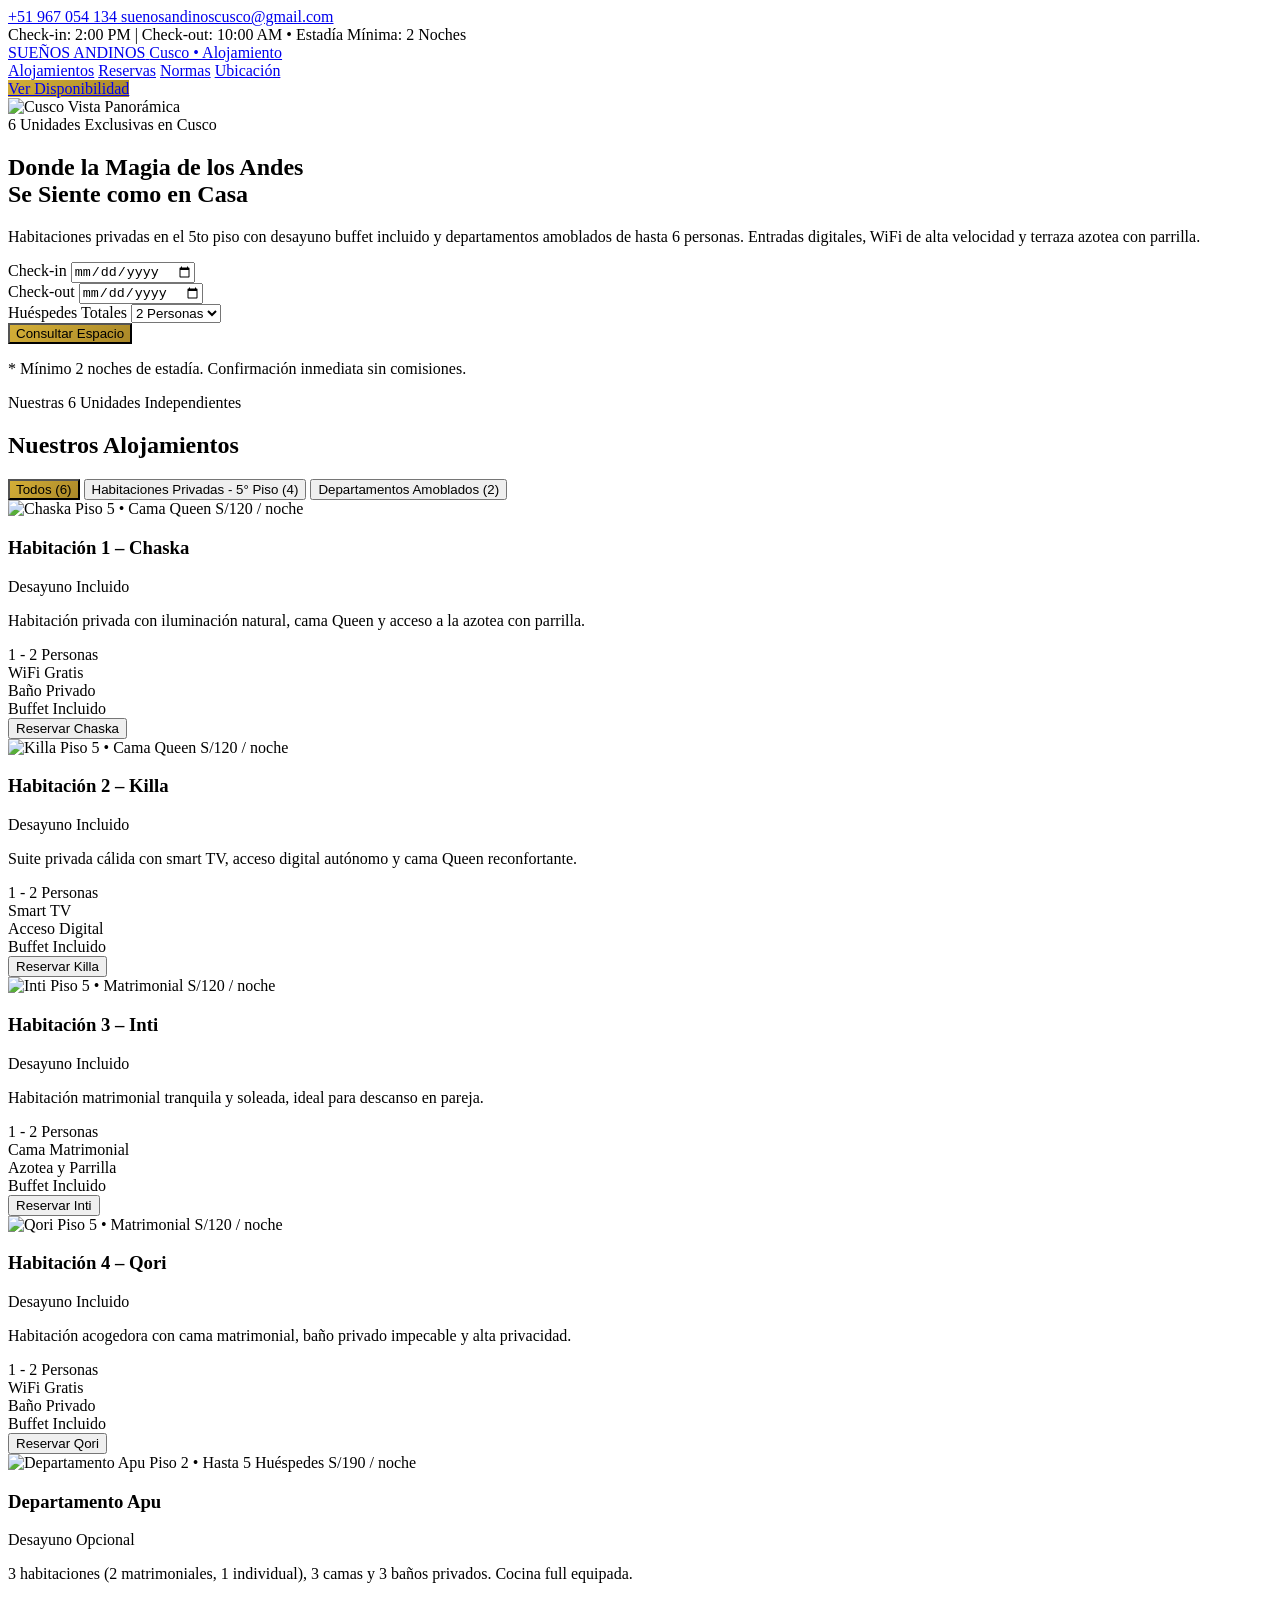
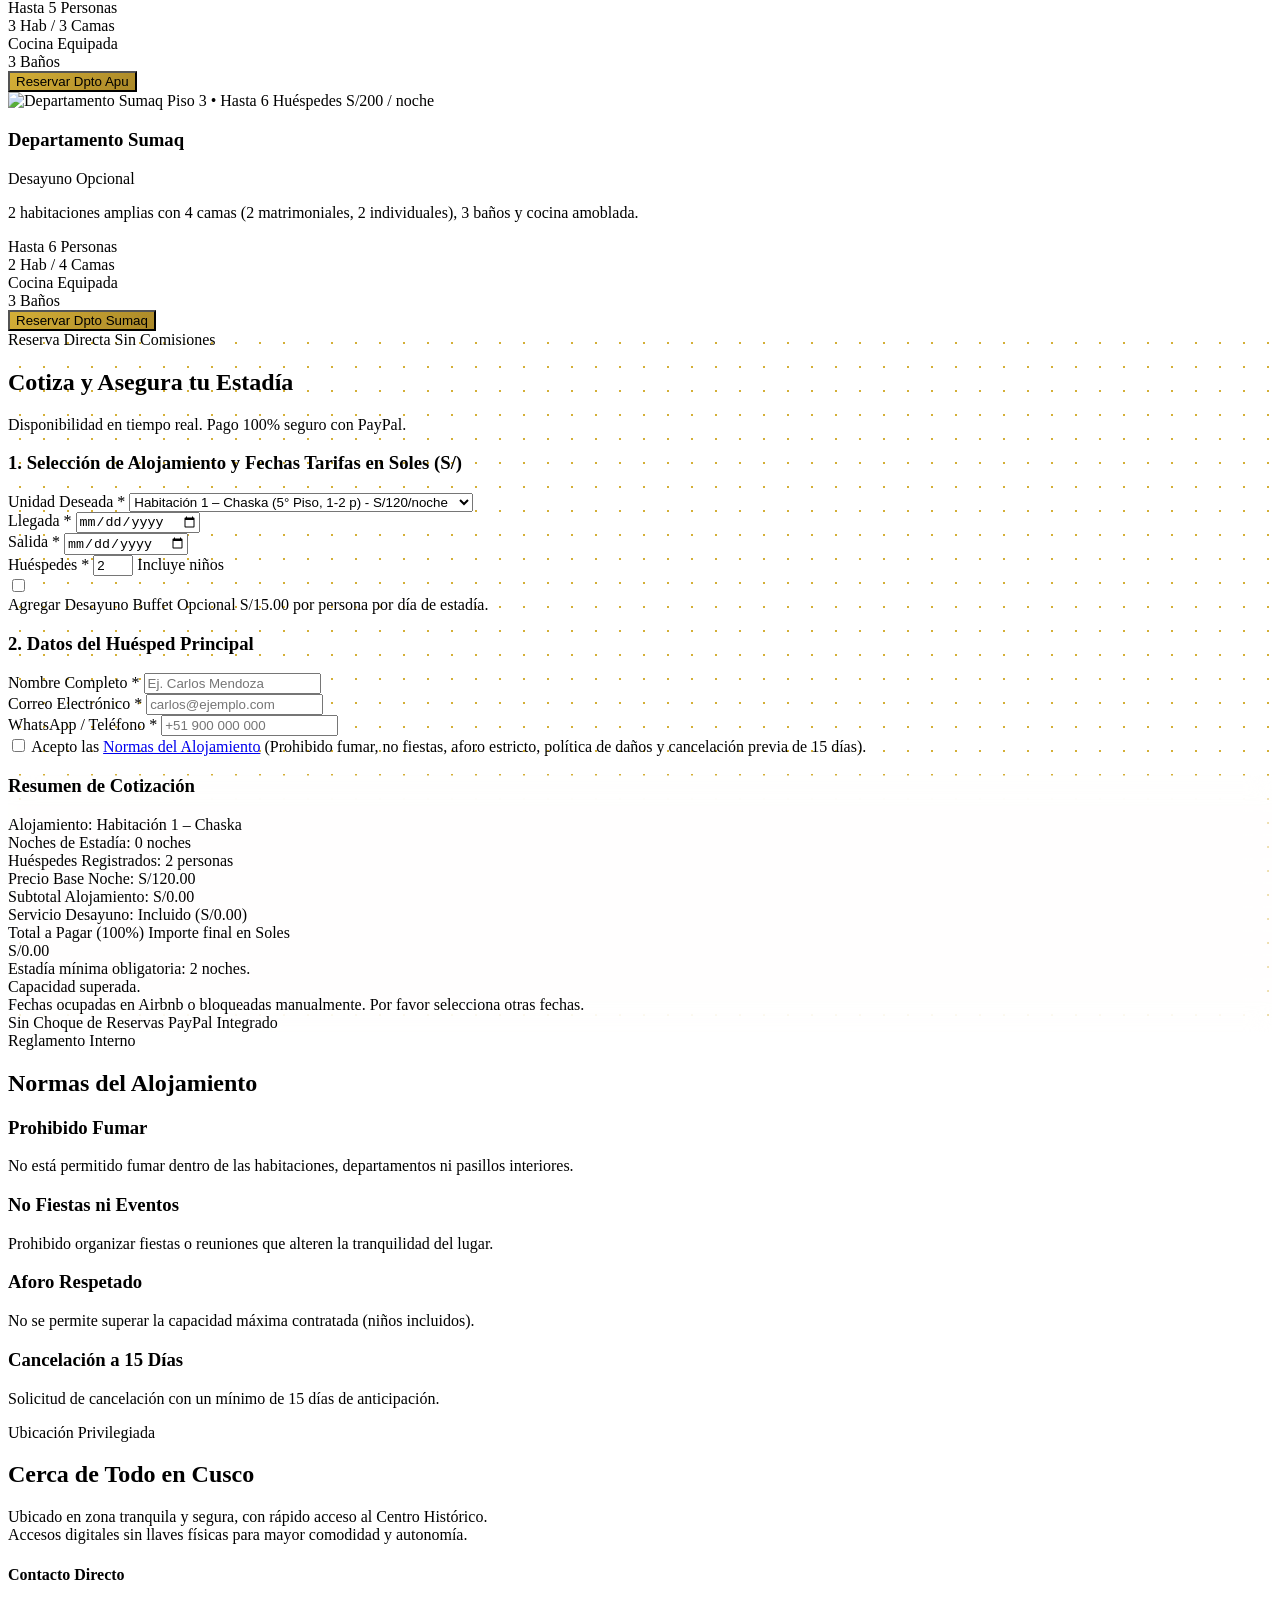
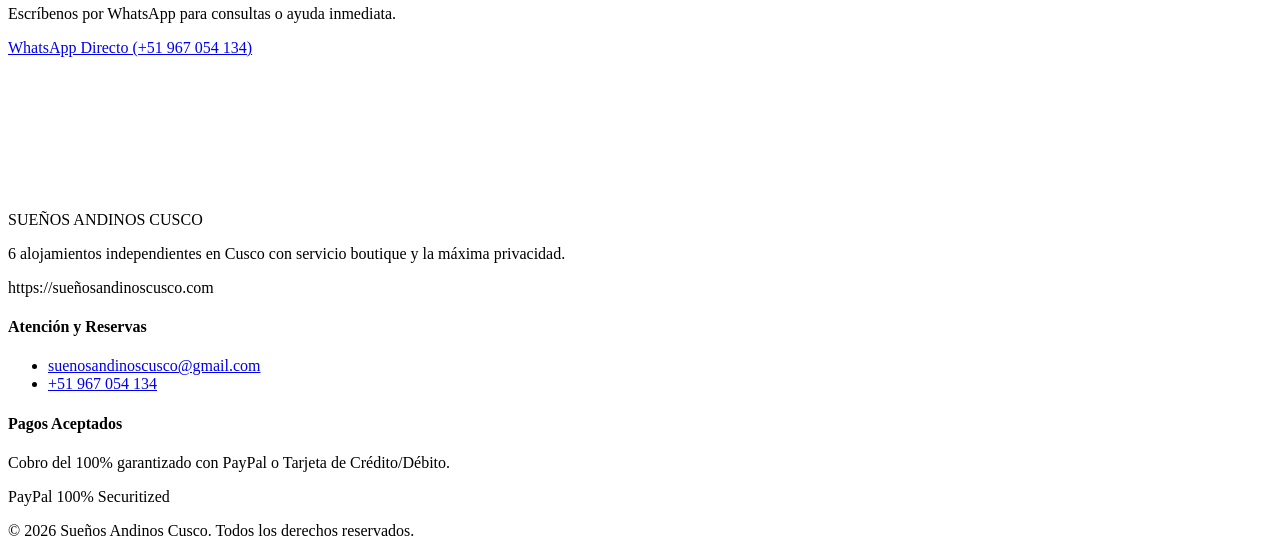
==== commit 0b0bec7d: "Actualizacion de codigo index.html con conexion supabase y paypal" ====
--- a/index.html
+++ b/index.html
@@ -13,7 +13,7 @@
     <link rel="preconnect" href="https://fonts.gstatic.com" crossorigin>
     <link href="https://fonts.googleapis.com/css2?family=Playfair+Display:ital,wght@0,400..900;1,400..900&family=Plus+Jakarta+Sans:wght@300;400;500;600;700&display=swap" rel="stylesheet">
 
-    <!-- SDK OFICIAL DE PAYPAL (CON TU CLIENT ID) -->
+    <!-- SDK OFICIAL DE PAYPAL -->
     <script src="https://www.paypal.com/sdk/js?client-id=AQdTSY0JfULxKCi53oOFAcWp2lEWBxZ2C-3-8m4S_aX4j1j9m&currency=USD"></script>
 
     <script>
@@ -498,7 +498,7 @@
 
                     <div id="ical-conflict-warning" class="mt-6 p-3 bg-red-950/90 border-2 border-red-500 rounded-xl text-xs text-red-200 hidden flex items-center gap-2">
                         <i data-lucide="calendar-x" class="w-5 h-5 flex-shrink-0 text-red-400"></i>
-                        <span id="ical-warning-text">Fechas ocupadas en Airbnb/Booking. Por favor selecciona otras fechas.</span>
+                        <span id="ical-warning-text">Fechas ocupadas en Airbnb o bloqueadas manualmente. Por favor selecciona otras fechas.</span>
                     </div>
 
                     <div class="mt-8 pt-6 border-t border-inca-gold/20 flex items-center justify-between text-[11px] text-inca-sand/70">
@@ -634,9 +634,13 @@
         </div>
     </footer>
 
-    <!-- JAVASCRIPT: LÓGICA DE NEGOCIO Y BOTÓN PAYPAL REAL -->
+    <!-- JAVASCRIPT: LÓGICA DE NEGOCIO, SUPABASE Y BOTÓN PAYPAL REAL -->
     <script>
-        const ROOM_DATA = {
+        const SUPABASE_URL = "https://vsnandukvuykrhqzdmsq.supabase.co";
+        const SUPABASE_KEY = "sb_publishable_2sXTK3jkw5zomUxxDEs_aw_6ovzdl1Y";
+
+        const ROOM_DATA = 
+        {
             'chaska': { name: 'Habitación 1 – Chaska', price: 120, maxCapacity: 2, type: 'habitacion', breakfastIncluded: true },
             'killa': { name: 'Habitación 2 – Killa', price: 120, maxCapacity: 2, type: 'habitacion', breakfastIncluded: true },
             'inti': { name: 'Habitación 3 – Inti', price: 120, maxCapacity: 2, type: 'habitacion', breakfastIncluded: true },
@@ -644,27 +648,22 @@
             'apu': { name: 'Departamento Apu (Piso 2)', price: 190, maxCapacity: 5, type: 'departamento', breakfastIncluded: false },
             'sumaq': { name: 'Departamento Sumaq (Piso 3)', price: 200, maxCapacity: 6, type: 'departamento', breakfastIncluded: false }
         };
-
-        // ENLACE ICAL DE AIRBNB (Pega aquí el enlace que copiaste de Airbnb)
+        
         const AIRBNB_ICAL_URL = 'https://www.airbnb.com.pe/calendar/ical/1795927824039124892.ics?t=bd40a0245f8447e0b07fb97c0731b81b';
-
-        // Objeto global de fechas bloqueadas por unidad
-        let BLOCKED_DATES = {
-            'chaska': [],
-            'killa': [],
-            'inti': [],
-            'qori': [],
-            'apu': [],
-            'sumaq': []
+        let BLOCKED_DATES = 
+        {
+            'chaska': [], 'killa': [], 'inti': [], 'qori': [], 'apu': [], 'sumaq': []
         };
 
+        let SUPABASE_BLOCKED_RANGES = [];
         let currentTotalSoles = 0;
 
-        window.addEventListener('DOMContentLoaded', async () => {
+        window.addEventListener('DOMContentLoaded', async () => 
+        {
             lucide.createIcons();
-            
-            // Cargar fechas bloqueadas desde Airbnb antes de inicializar la web
+
             await loadAirbnbCalendar();
+            await loadSupabaseBlockedDates();
 
             const today = new Date();
             const checkin = new Date(today);
@@ -684,13 +683,24 @@
             renderPayPalButton();
         });
 
-        // Función para leer y parsear el archivo .ics de Airbnb mediante un proxy CORS gratuito
+        async function loadSupabaseBlockedDates() {
+            try {
+                const response = await fetch(`${SUPABASE_URL}/rest/v1/blocked_dates?select=*`, {
+                    headers: {
+                        'apikey': SUPABASE_KEY,
+                        'Authorization': `Bearer ${SUPABASE_KEY}`
+                    }
+                });
+                if (response.ok) {
+                    SUPABASE_BLOCKED_RANGES = await response.json();
+                }
+            } catch (err) {
+                console.error("Error al cargar Supabase:", err);
+            }
+        }
+
         async function loadAirbnbCalendar() {
-            if (!AIRBNB_ICAL_URL || AIRBNB_ICAL_URL.includes('PEGA_AQUÍ')) {
-                console.warn('Falta configurar el enlace iCal de Airbnb.');
-                return;
-            }
-
+            if (!AIRBNB_ICAL_URL || AIRBNB_ICAL_URL.includes('PEGA_AQUÍ')) return;
             try {
                 const proxyUrl = `https://api.allorigins.win/raw?url=${encodeURIComponent(AIRBNB_ICAL_URL)}`;
                 const response = await fetch(proxyUrl);
@@ -698,15 +708,13 @@
 
                 const dates = parseICalDates(icsText);
                 BLOCKED_DATES['chaska'] = dates;
-                
-                console.log('Fechas bloqueadas sincronizadas desde Airbnb:', dates);
-            } catch (error) {
-                console.error('Error al sincronizar el calendario de Airbnb:', error);
-            }
-        }
-
-        // Extractor de fechas del formato iCal (.ics)
-        function parseICalDates(icsData) {
+            } 
+            catch (error) {
+                console.error('Error al sincronizar Airbnb:', error);
+            }
+        }
+
+        async function parseICalDates(icsData) {
             const blocked = [];
             const lines = icsData.split(/\r\n|\n|\r/);
             let startDate = null;
@@ -714,11 +722,8 @@
 
             for (let i = 0; i < lines.length; i++) {
                 const line = lines[i];
-                if (line.startsWith('DTSTART')) {
-                    startDate = extractDate(line);
-                } else if (line.startsWith('DTEND')) {
-                    endDate = extractDate(line);
-                }
+                if (line.startsWith('DTSTART')) startDate = extractDate(line);
+                else if (line.startsWith('DTEND')) endDate = extractDate(line);
 
                 if (startDate && endDate) {
                     let cur = new Date(startDate);
@@ -739,29 +744,32 @@
             if (parts.length < 2) return null;
             let val = parts[1].trim();
             if (val.length >= 8) {
-                const y = val.substring(0, 4);
-                const m = val.substring(4, 6);
-                const d = val.substring(6, 8);
-                return `${y}-${m}-${d}`;
+                return `${val.substring(0, 4)}-${val.substring(4, 6)}-${val.substring(6, 8)}`;
             }
             return null;
         }
 
-        function isRangeBlocked(roomId, startDateStr, endDateStr) {
-            const blocked = BLOCKED_DATES[roomId] || [];
-            if (blocked.length === 0) return false;
-
+        async function isRangeBlocked(roomId, startDateStr, endDateStr) 
+        { const blocked = BLOCKED_DATES[roomId] || [];
             let cur = new Date(startDateStr);
             const end = new Date(endDateStr);
 
             while (cur < end) {
                 const curStr = cur.toISOString().split('T')[0];
-                if (blocked.includes(curStr)) {
-                    return true;
-                }
+                if (blocked.includes(curStr)) return true;
                 cur.setDate(cur.getDate() + 1);
             }
-            return false;
+
+            await loadSupabaseBlockedDates();
+            const reqStart = new Date(startDateStr);
+            const reqEnd = new Date(endDateStr);
+
+            return SUPABASE_BLOCKED_RANGES.some(b => {
+                if (b.unit !== roomId) return false;
+                const bStart = new Date(b.start_date);
+                const bEnd = new Date(b.end_date);
+                return reqStart < bEnd && reqEnd > bStart;
+            });
         }
 
         function filterRooms(cat) {
@@ -791,7 +799,7 @@
             document.getElementById('motor-reservas').scrollIntoView({ behavior: 'smooth' });
         }
 
-        function updateCalculation() {
+        async function updateCalculation() {
             const roomId = document.getElementById('calc-room').value;
             const cInVal = document.getElementById('calc-checkin').value;
             const cOutVal = document.getElementById('calc-checkout').value;
@@ -816,28 +824,27 @@
                 const d2 = new Date(cOutVal);
                 nights = Math.ceil((d2 - d1) / (1000 * 60 * 60 * 24));
             }
-
-            let isValid = true;
-
-            if (nights < 2) {
+            if (nights < 2) 
+            {
                 warningStay.classList.remove('hidden');
-                isValid = false;
-            } else {
+            } 
+            else {
                 warningStay.classList.add('hidden');
             }
 
             if (guests > room.maxCapacity) {
                 document.getElementById('capacity-warning-text').innerText = `${room.name} tiene un aforo máximo de ${room.maxCapacity} personas.`;
                 warningCap.classList.remove('hidden');
-                isValid = false;
-            } else {
+            } 
+            else {
                 warningCap.classList.add('hidden');
             }
 
-            if (cInVal && cOutVal && isRangeBlocked(roomId, cInVal, cOutVal)) {
+            const blockedConflict = cInVal && cOutVal ? await isRangeBlocked(roomId, cInVal, cOutVal) : false;
+            if (blockedConflict) {
                 warningICal.classList.remove('hidden');
-                isValid = false;
-            } else {
+            } 
+            else {
                 warningICal.classList.add('hidden');
             }
 
@@ -871,12 +878,7 @@
         function renderPayPalButton() {
             if (typeof paypal !== 'undefined') {
                 paypal.Buttons({
-                    style: {
-                        layout: 'vertical',
-                        color:  'gold',
-                        shape:  'rect',
-                        label:  'pay'
-                    },
+                    style: { layout: 'vertical', color: 'gold', shape: 'rect', label: 'pay' },
                     createOrder: function(data, actions) {
                         const name = document.getElementById('guest-name').value;
                         const email = document.getElementById('guest-email').value;
@@ -895,16 +897,35 @@
 
                         return actions.order.create({
                             purchase_units: [{
-                                amount: {
-                                    value: totalUSD
-                                },
+                                amount: { value: totalUSD },
                                 description: 'Reserva en Sueños Andinos Cusco'
                             }]
                         });
                     },
                     onApprove: function(data, actions) {
-                        return actions.order.capture().then(function(details) {
-                            alert('¡Pago completado con éxito por ' + details.payer.name.given_name + '! Se enviará la confirmación a suenosandinoscusco@gmail.com');
+                        return actions.order.capture().then(async function(details) {
+                            const roomId = document.getElementById('calc-room').value;
+                            const cInVal = document.getElementById('calc-checkin').value;
+                            const cOutVal = document.getElementById('calc-checkout').value;
+
+                            await fetch(`${SUPABASE_URL}/rest/v1/blocked_dates`, {
+                                method: 'POST',
+                                headers: {
+                                    'apikey': SUPABASE_KEY,
+                                    'Authorization': `Bearer ${SUPABASE_KEY}`,
+                                    'Content-Type': 'application/json',
+                                    'Prefer': 'return=minimal'
+                                },
+                                body: JSON.stringify({
+                                    unit: roomId,
+                                    start_date: cInVal,
+                                    end_date: cOutVal,
+                                    source: 'paypal'
+                                })
+                            });
+
+                            alert('¡Pago completado con éxito por ' + details.payer.name.given_name + '! Tu reserva y bloqueo de fechas se han registrado.');
+                            updateCalculation();
                         });
                     }
                 }).render('#paypal-button-container');
